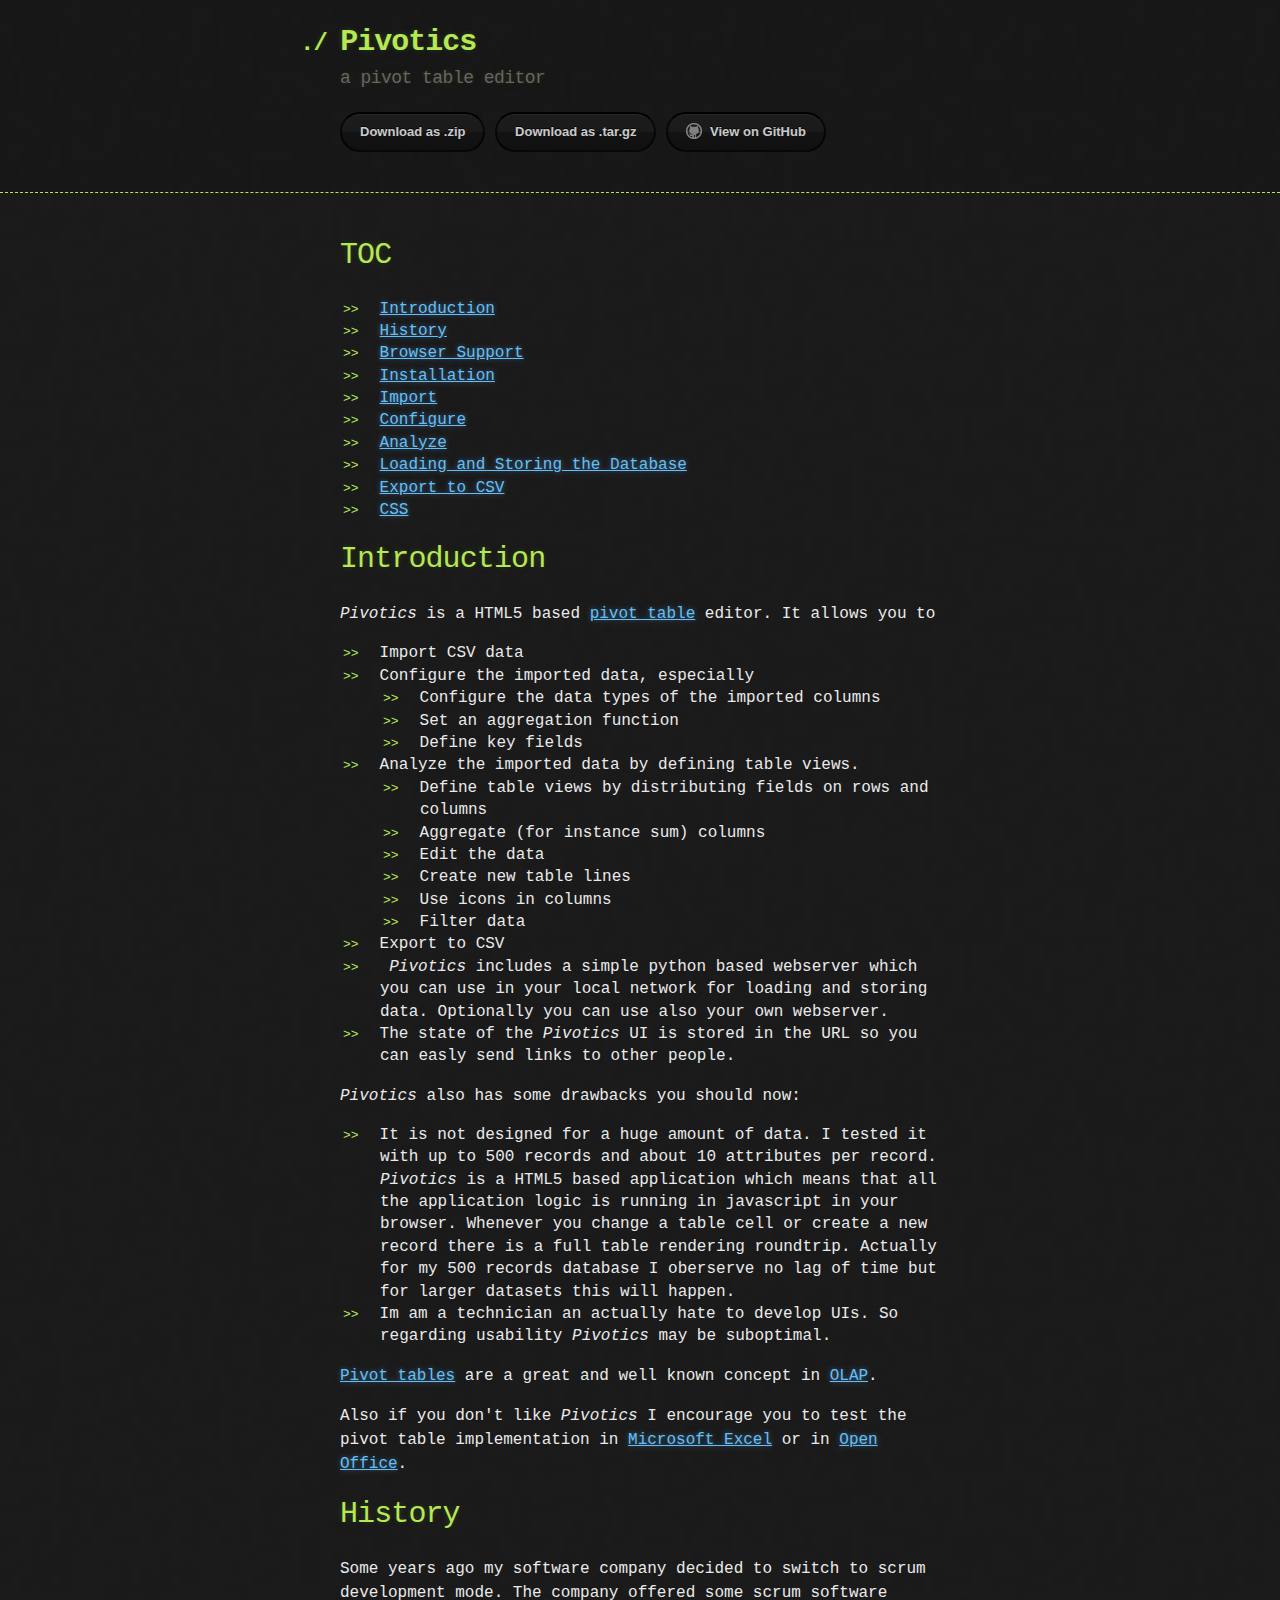
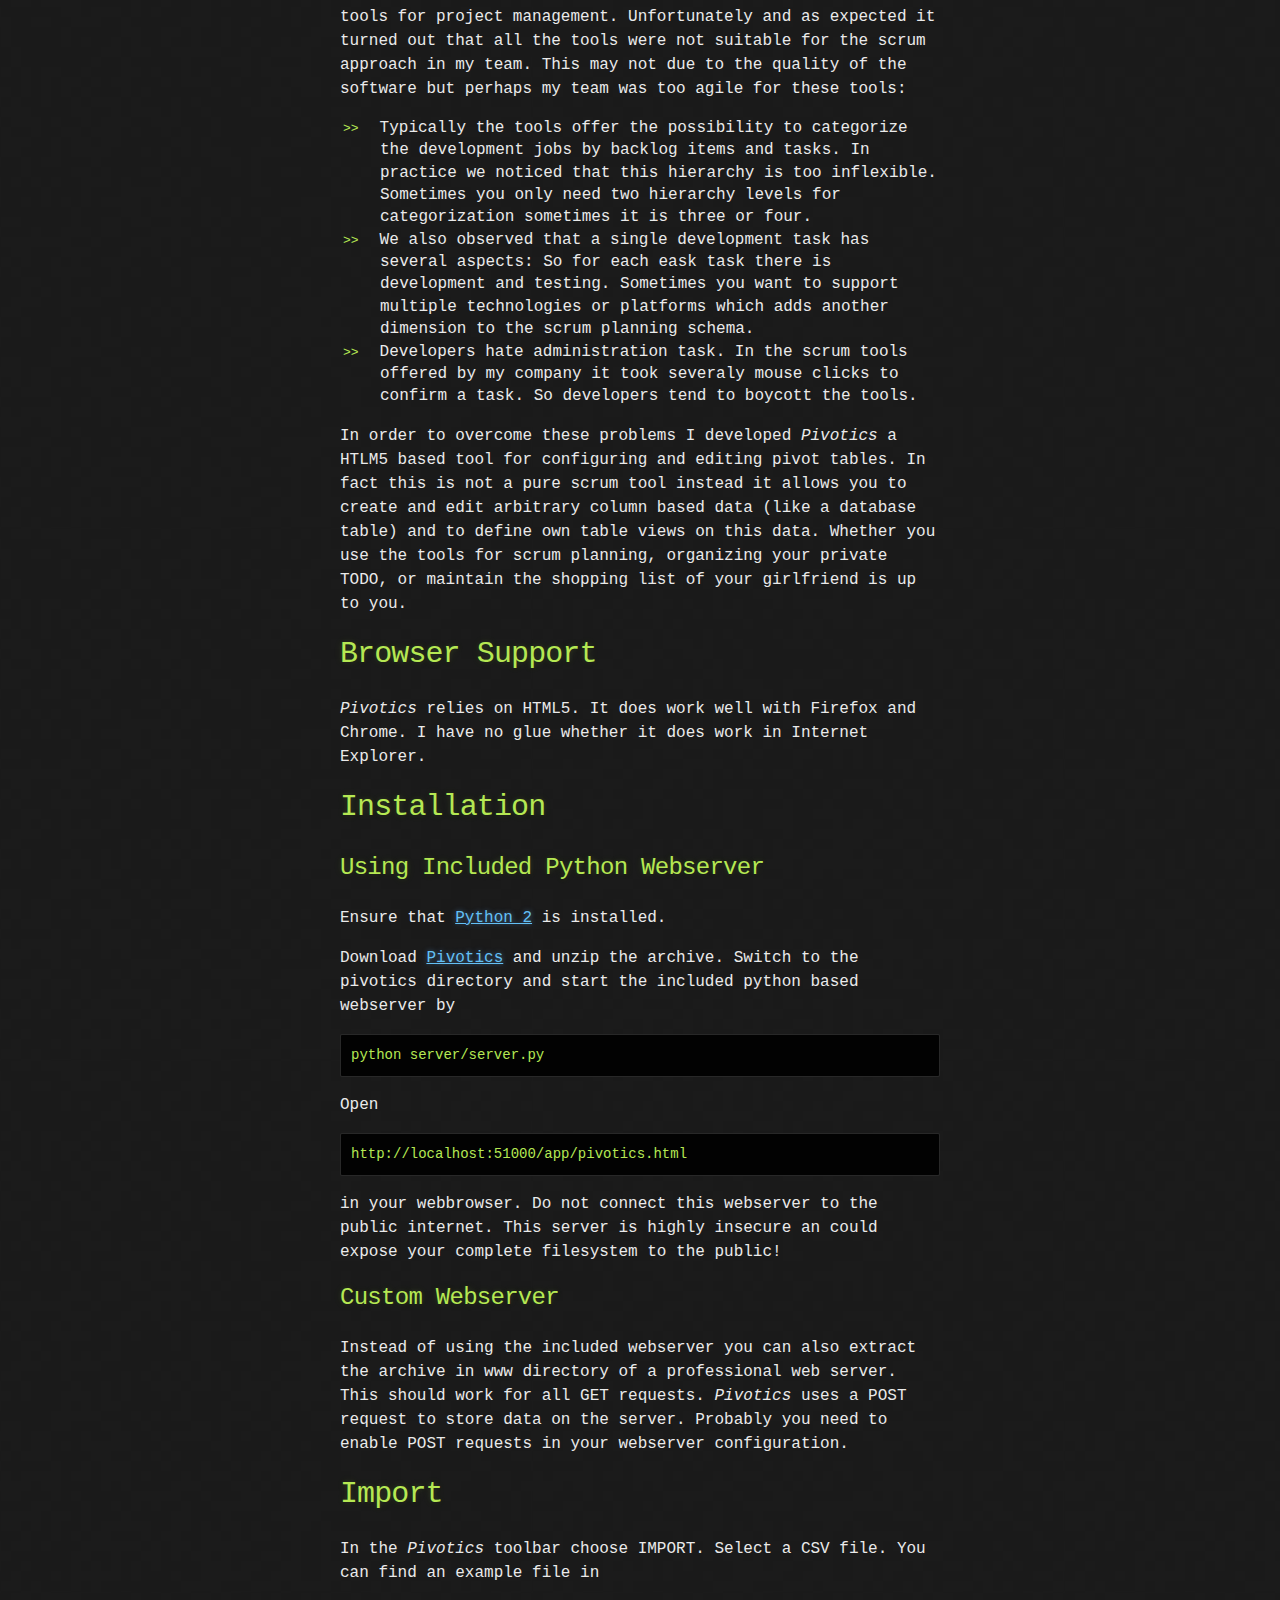
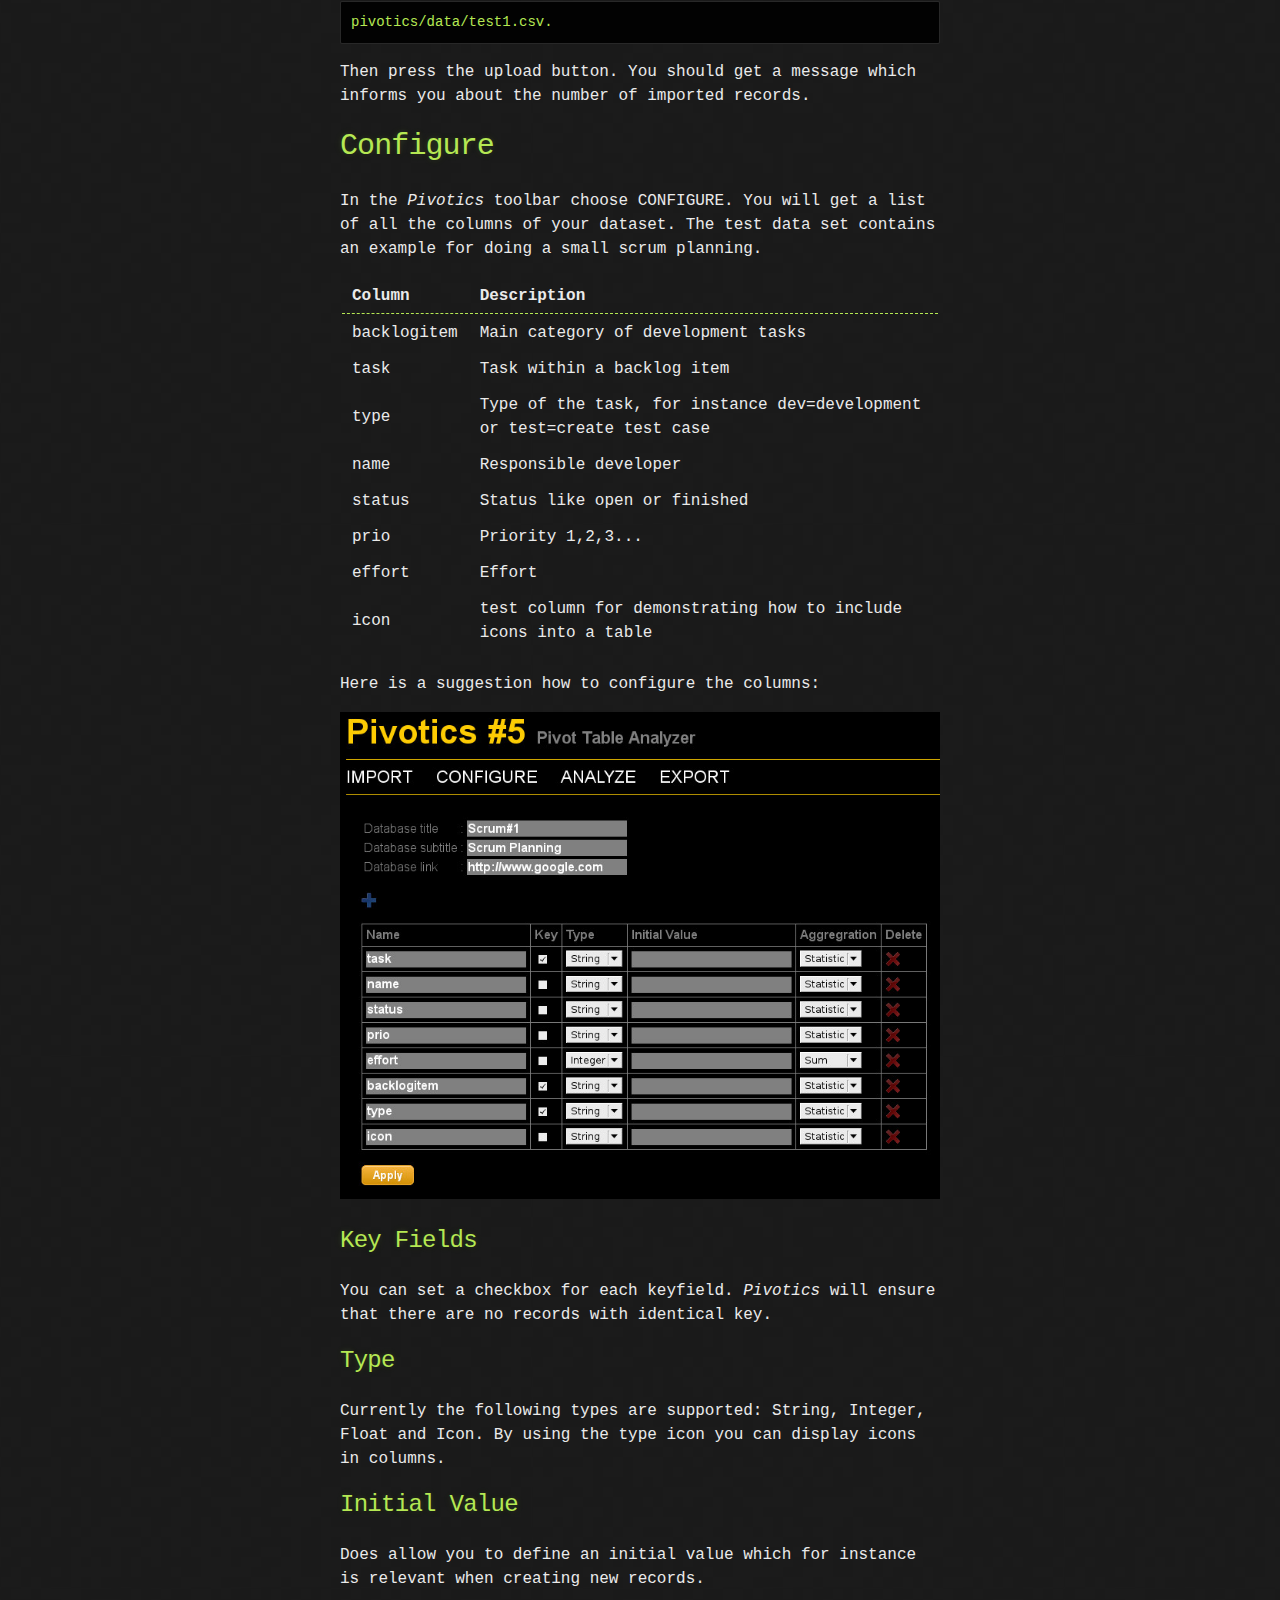
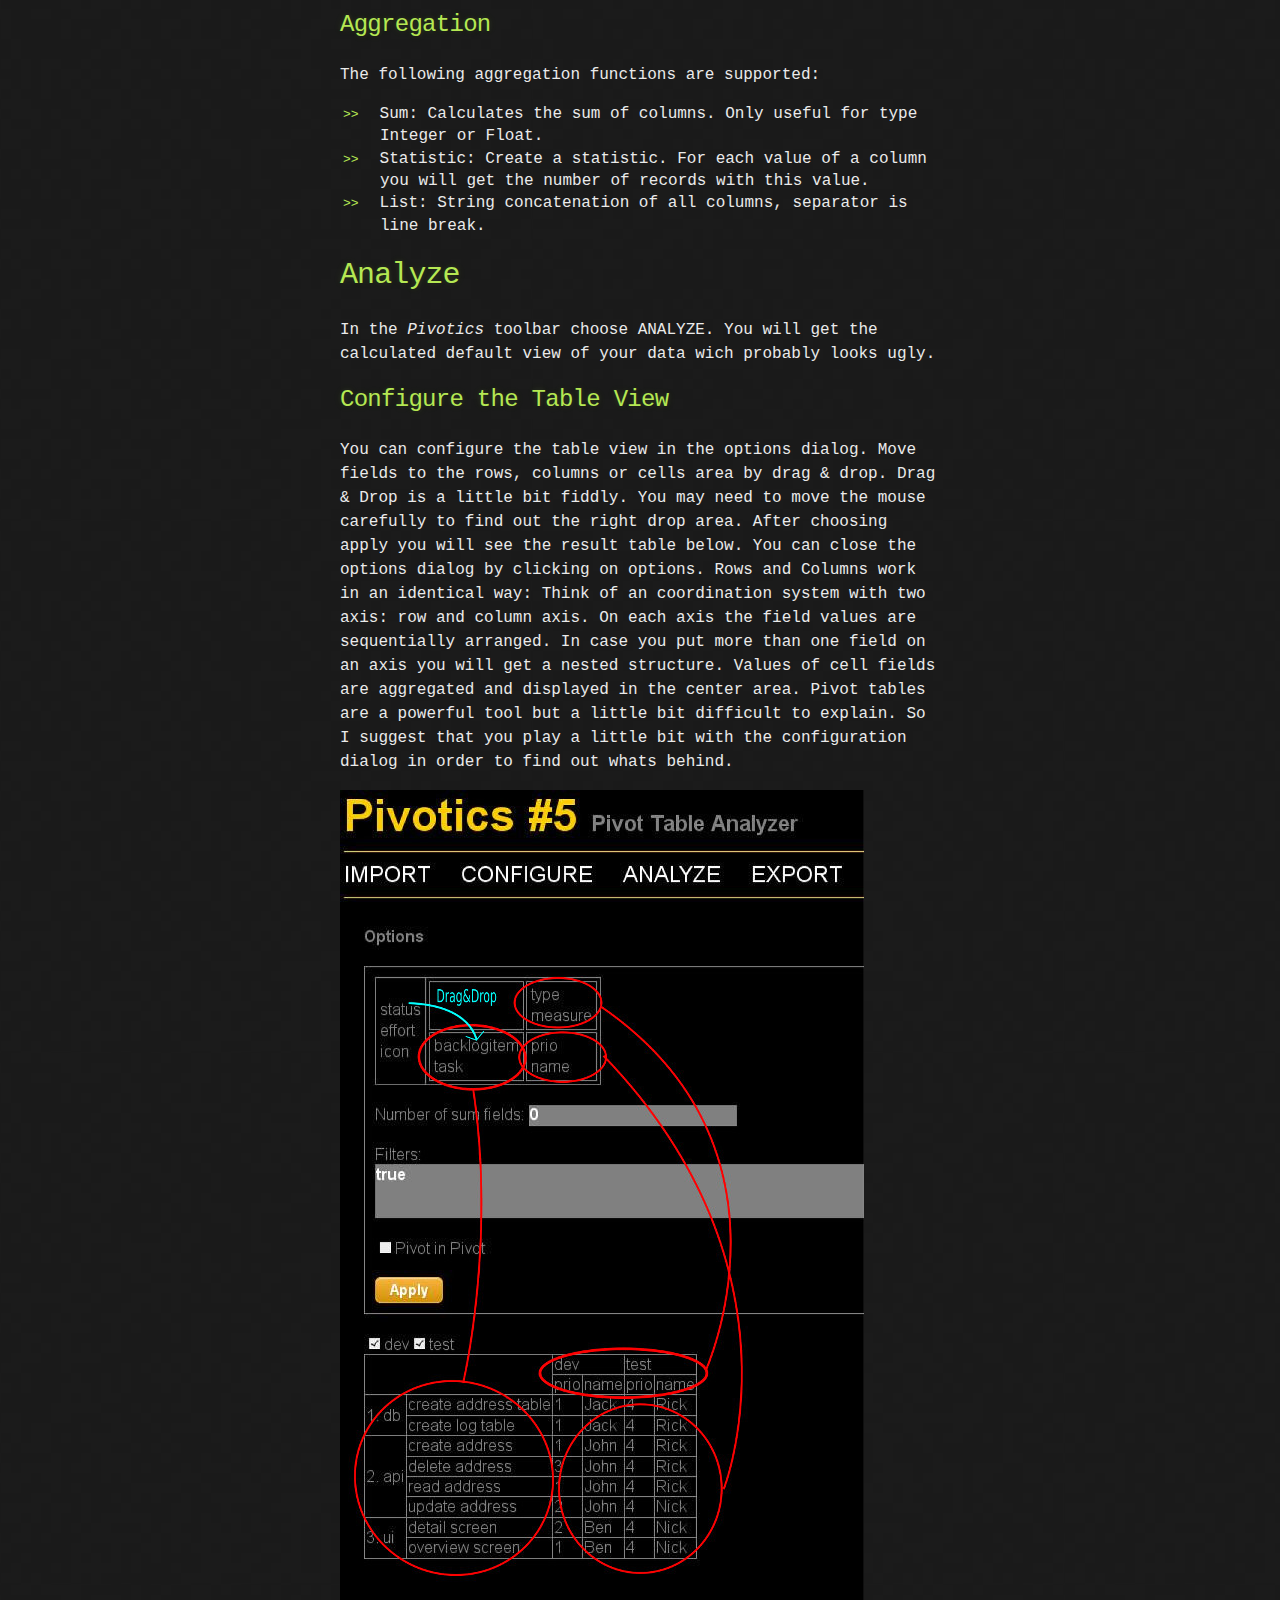
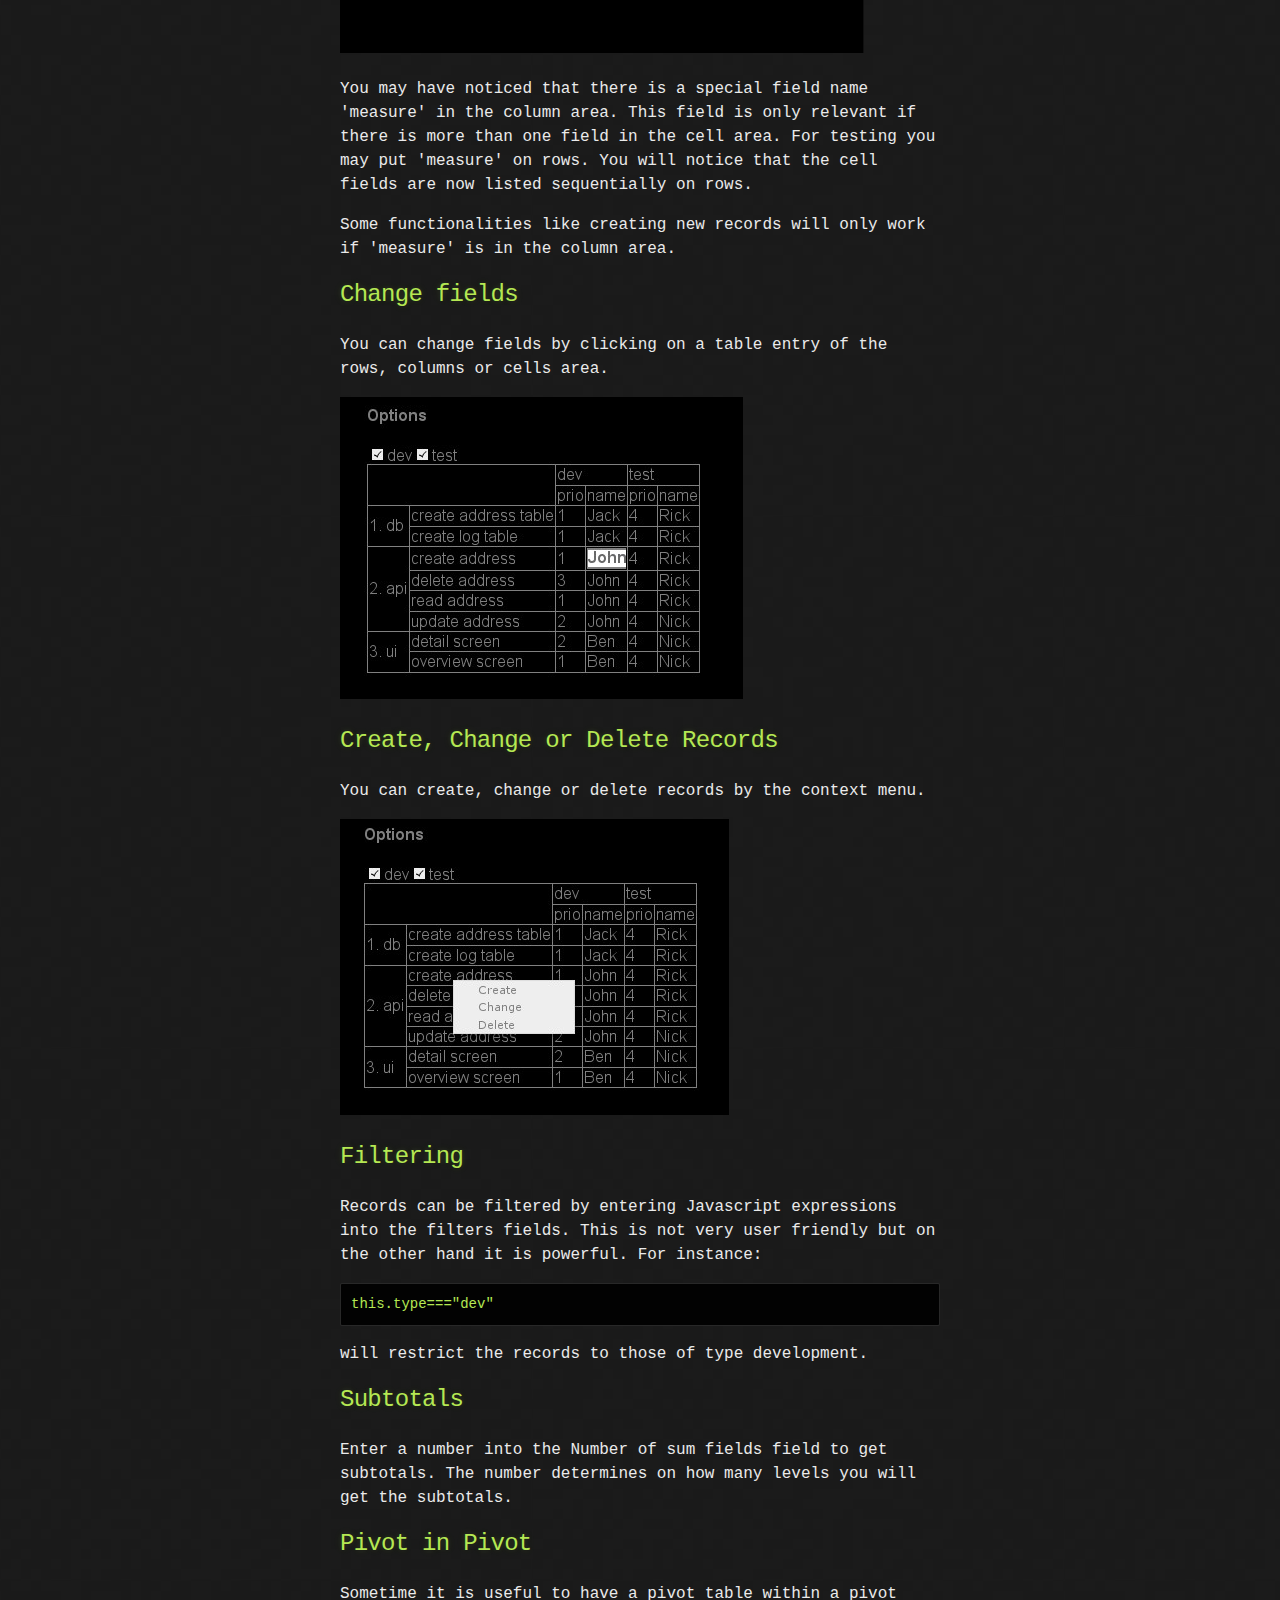
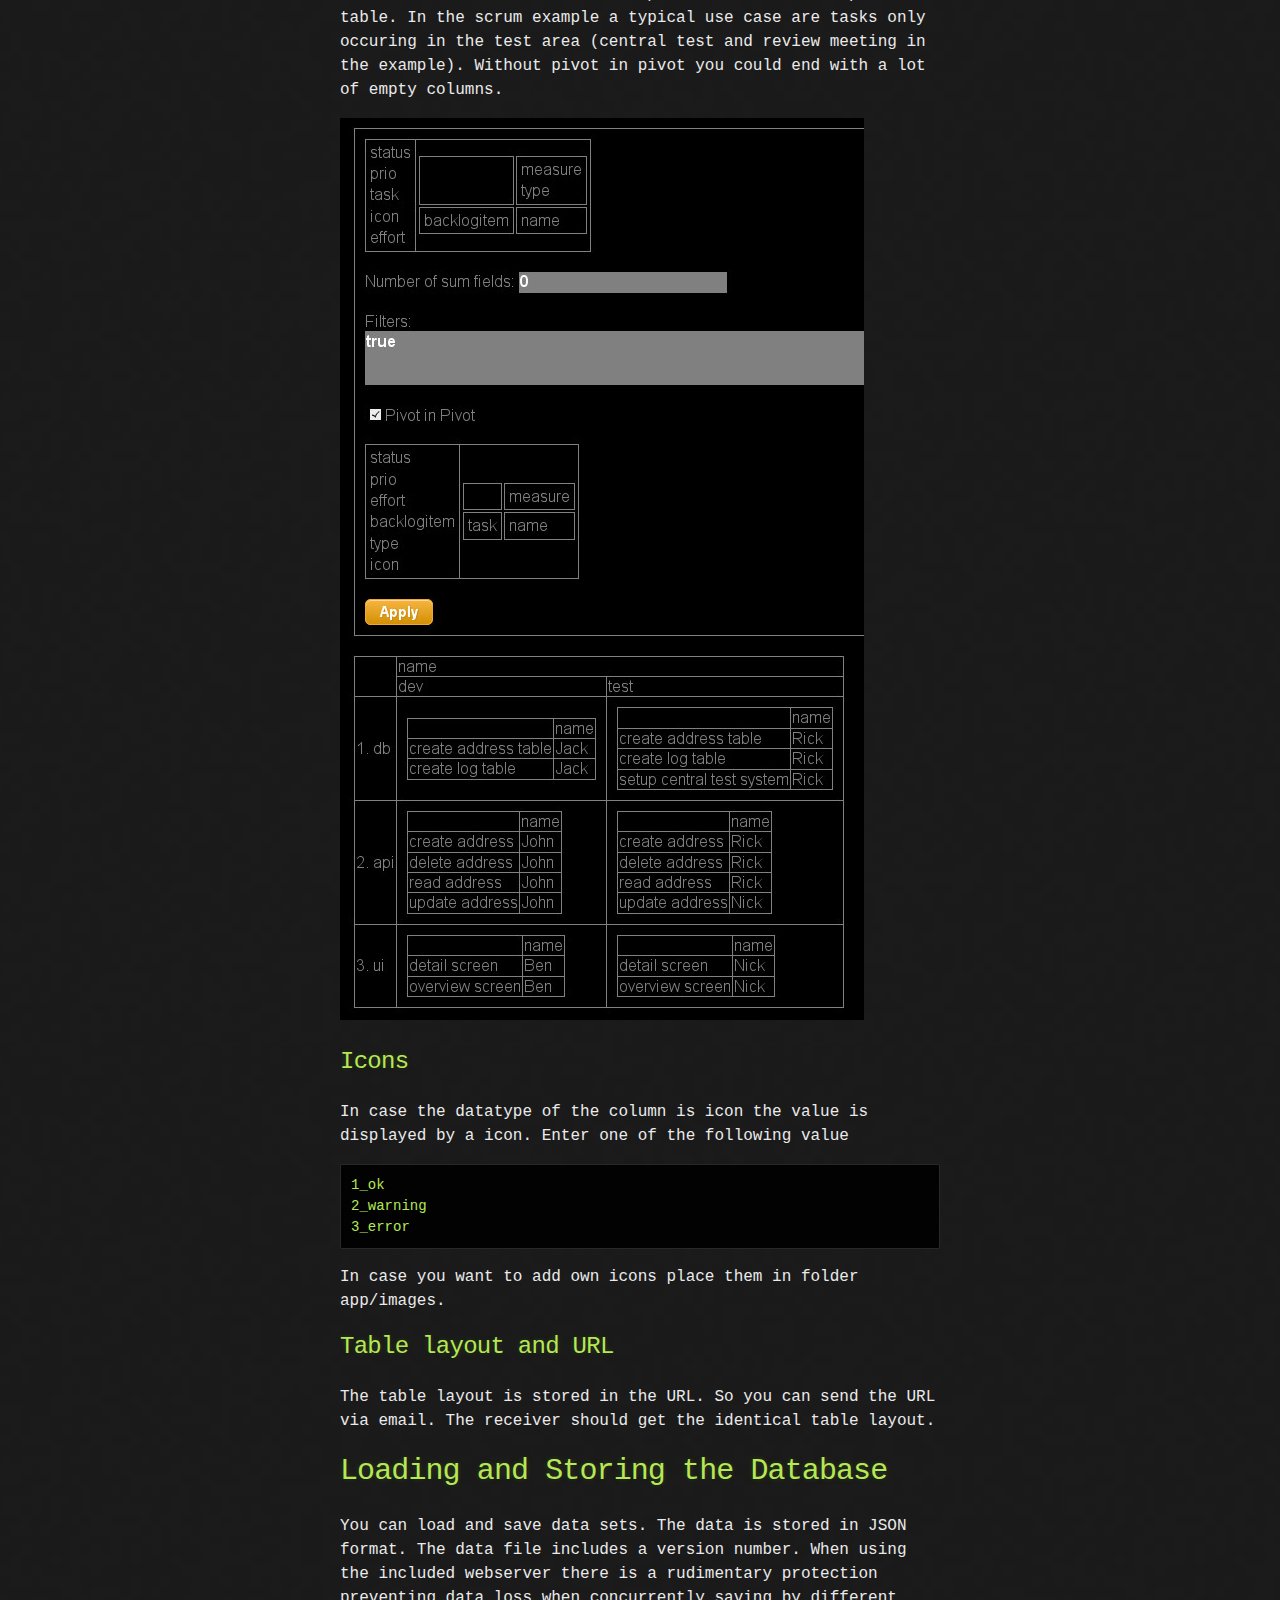
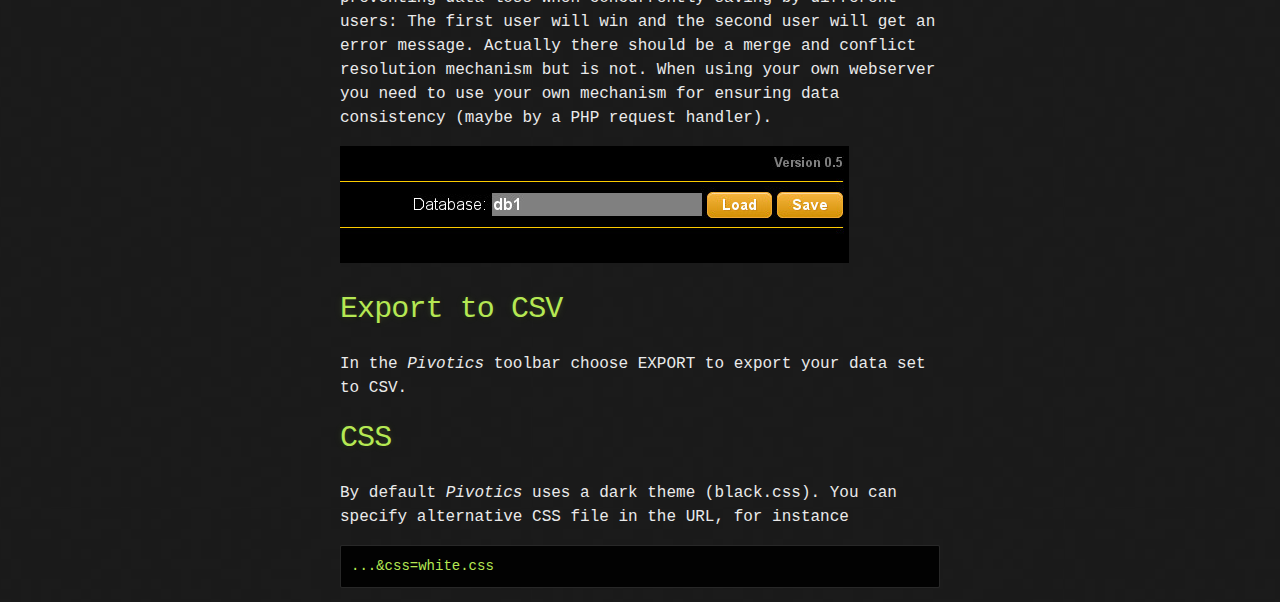
==== index.html @ c4cfe8fd "Create gh-pages branch via GitHub" ====
<!DOCTYPE html>
<html>
  <head>
    <meta charset='utf-8'>
    <meta http-equiv="X-UA-Compatible" content="chrome=1">

    <link rel="stylesheet" type="text/css" href="stylesheets/stylesheet.css" media="screen" />
    <link rel="stylesheet" type="text/css" href="stylesheets/pygment_trac.css" media="screen" />
    <link rel="stylesheet" type="text/css" href="stylesheets/print.css" media="print" />

    <title>Pivotics by os69</title>
  </head>

  <body>

    <header>
      <div class="container">
        <h1>Pivotics</h1>
        <h2>a pivot table editor</h2>

        <section id="downloads">
          <a href="https://github.com/os69/pivotics/zipball/master" class="btn">Download as .zip</a>
          <a href="https://github.com/os69/pivotics/tarball/master" class="btn">Download as .tar.gz</a>
          <a href="https://github.com/os69/pivotics" class="btn btn-github"><span class="icon"></span>View on GitHub</a>
        </section>
      </div>
    </header>

    <div class="container">
      <section id="main_content">
        

<h1>TOC</h1>

<ul>
<li><a href="#introduction">Introduction</a></li>
<li><a href="#history">History</a></li>
<li><a href="#browsersupport">Browser Support</a></li>
<li><a href="#installation">Installation</a></li>
<li><a href="#import">Import</a></li>
<li><a href="#configure">Configure</a></li>
<li><a href="#analyze">Analyze</a></li>
<li><a href="#loadsave">Loading and Storing the Database</a></li>
<li><a href="#export">Export to CSV</a></li>
<li><a href="#css">CSS</a></li>
</ul><p><a name="introduction"></a></p>

<h1>Introduction</h1>

<p><em>Pivotics</em> is a HTML5 based <a href="http://en.wikipedia.org/wiki/Pivot_table">pivot table</a> editor. It allows you to</p>

<ul>
<li>Import CSV data</li>
<li>Configure the imported data, especially

<ul>
<li>Configure the data types of the imported columns</li>
<li>Set an aggregation function</li>
<li>Define key fields</li>
</ul>
</li>
<li>Analyze the imported data by defining table views.

<ul>
<li>Define table views by distributing fields on rows and columns</li>
<li>Aggregate (for instance sum) columns</li>
<li>Edit the data</li>
<li>Create new table lines</li>
<li>Use icons in columns</li>
<li>Filter data<br>
</li>
</ul>
</li>
<li>Export to CSV</li>
<li>
<em>Pivotics</em> includes a simple python based webserver which you can use in your local network for loading and storing data. Optionally you can use also your own webserver. </li>
<li>The state of the <em>Pivotics</em> UI is stored in the URL so you can easly send links to other people.</li>
</ul><p><em>Pivotics</em> also has some drawbacks you should now:</p>

<ul>
<li>It is not designed for a huge amount of data. I tested it with up to 500 records and about 10 attributes per record.
<em>Pivotics</em> is a HTML5 based application which means that all the application logic is running in javascript in your browser.
Whenever you change a table cell or create a new record there is a full table rendering roundtrip. Actually for my 500 records database
I oberserve no lag of time but for larger datasets this will happen.</li>
<li>Im am a technician an actually hate to develop UIs. So regarding usability <em>Pivotics</em> may be suboptimal.</li>
</ul><p><a href="http://en.wikipedia.org/wiki/Pivot_table">Pivot tables</a> are a great and well known concept in <a href="http://en.wikipedia.org/wiki/Online_analytical_processing">OLAP</a>.</p>

<p>Also if you don't like <em>Pivotics</em> I encourage you to test the pivot table implementation in <a href="http://office.microsoft.com/en-us/excel-help/pivottable-reports-101-HA001034632.aspx">Microsoft Excel</a> or in <a href="http://openoffice.blogs.com/openoffice/2006/11/data_pilots_in_.html">Open Office</a>.</p>

<p><a name="history"></a></p>

<h1>History</h1>

<p>Some years ago my software company decided to switch to scrum development mode. The company offered
some scrum software tools for project management. Unfortunately and as expected it turned out that all the tools
were not suitable for the scrum approach in my team. This may not due to the quality of the software
but perhaps my team was too agile for these tools: </p>

<ul>
<li>Typically the tools offer the possibility to categorize
the development jobs by backlog items and tasks. In practice we noticed that this hierarchy is too inflexible.
Sometimes you only need two hierarchy levels for categorization sometimes it is three or four.</li>
<li>We also
observed that a single development task has several aspects: So for each eask task there is development and testing.
Sometimes you want to support multiple technologies or platforms which adds another dimension to the scrum planning
schema.</li>
<li>Developers hate administration task. In the scrum tools offered by my company it took severaly mouse clicks to confirm a task.
So developers tend to boycott the tools.</li>
</ul><p>In order to overcome these problems I developed <em>Pivotics</em> a HTLM5 based tool for configuring and editing pivot tables.
In fact this is not a pure scrum tool instead it allows you to create and edit arbitrary column based data (like a database table) and
to define own table views on this data.
Whether you use the tools for scrum planning, organizing your private TODO, or maintain the shopping list of your girlfriend is up to you.</p>

<p><a name="browsersupport"></a></p>

<h1>Browser Support</h1>

<p><em>Pivotics</em> relies on HTML5. It does work well with Firefox and Chrome. I have no glue whether it does work in Internet Explorer.</p>

<p><a name="installation"></a></p>

<h1>Installation</h1>

<h2>Using Included Python Webserver</h2>

<p>Ensure that <a href="http://www.python.org/">Python 2</a> is installed.</p>

<p>Download <a href="https://github.com/os69/pivotics/archive/master.zip">Pivotics</a> and unzip the archive. Switch to 
the pivotics directory and start the included python based webserver by</p>

<pre><code>python server/server.py
</code></pre>

<p>Open </p>

<pre><code>http://localhost:51000/app/pivotics.html
</code></pre>

<p>in your webbrowser. Do not connect this webserver to the public internet. 
This server is highly insecure an could expose your complete filesystem to the public!</p>

<h2>Custom Webserver</h2>

<p>Instead of using the included webserver you can also extract the archive in www directory of a professional 
web server. This should work for all GET requests. <em>Pivotics</em> uses a POST request to store data on the server. Probably you need
to enable  POST requests in your webserver configuration.</p>

<p><a name="import"></a></p>

<h1>Import</h1>

<p>In the <em>Pivotics</em> toolbar choose IMPORT. Select a CSV file. You can find an example file in  </p>

<pre><code>pivotics/data/test1.csv. 
</code></pre>

<p>Then press the upload button.
You should get a message which informs you about the number of imported records.</p>

<p><a name="configure"></a></p>

<h1>Configure</h1>

<p>In the <em>Pivotics</em> toolbar choose CONFIGURE. You will get a list of all the columns of your dataset.
The test data set contains an example for doing a small scrum planning. </p>

<table>
<tr>
<th>Column</th>
<th>Description</th>
</tr>
<tr>
<td>backlogitem</td>
<td>Main category of development tasks</td>
</tr>
<tr>
<td>task</td>
<td>Task within a backlog item</td>
</tr>
<tr>
<td>type</td>
<td>Type of the task, for instance dev=development or test=create test case</td>
</tr>
<tr>
<td>name</td>
<td>Responsible developer</td>
</tr>
<tr>
<td>status</td>
<td>Status like open or finished</td>
</tr>
<tr>
<td>prio</td>
<td>Priority 1,2,3...</td>
</tr>
<tr>
<td>effort</td>
<td>Effort</td>
</tr>
<tr>
<td>icon</td>
<td>test column for demonstrating how to include icons into a table</td>
</tr>
</table><p>Here is a suggestion how to configure the columns:</p>

<p><img alt="configure screen" src="doc/configure.jpg"></p>

<h2>Key Fields</h2>

<p>You can set a checkbox for each keyfield. <em>Pivotics</em> will ensure that there are no records with identical key.</p>

<h2>Type</h2>

<p>Currently the following types are supported: String, Integer, Float and Icon. By using the type icon
you can display icons in columns. </p>

<h2>Initial Value</h2>

<p>Does allow you to define an initial value which for instance is relevant when creating new records.</p>

<h2>Aggregation</h2>

<p>The following aggregation functions are supported:</p>

<ul>
<li>Sum: Calculates the sum of columns. Only useful for type Integer or Float.</li>
<li>Statistic: Create a statistic. For each value of a column you will get the number of records with this value.</li>
<li>List: String concatenation of all columns, separator is line break.</li>
</ul><p><a name="analyze"></a></p>

<h1>Analyze</h1>

<p>In the <em>Pivotics</em> toolbar choose ANALYZE. You will get the calculated default view of your data wich probably looks ugly.</p>

<h2>Configure the Table View</h2>

<p>You can configure the table view in the options dialog. Move fields to the rows, columns or cells area by drag &amp; drop.
Drag &amp; Drop is a little bit fiddly. You may need to move the mouse carefully to find out the right drop area.
After choosing apply you will see the result table below. You can close the options dialog by clicking on options.
Rows and Columns work in an identical way: Think of an coordination system with two axis: row and column axis.
On each axis the field values are sequentially arranged. In case you put more than one field on an axis you will
get a nested structure. Values of cell fields are aggregated and displayed in the center area. Pivot tables are
a powerful tool but a little bit difficult to explain. So I suggest that you play a little bit with the configuration
dialog in order to find out whats behind.</p>

<p><img alt="analyze screen" src="doc/analyze1.jpg"></p>

<p>You may have noticed that there is a special field name 'measure' in the column area. This field is only relevant if
there is more than one field in the cell area. For testing you may put 'measure' on rows. You will notice that
the cell fields are now listed sequentially on rows.</p>

<p>Some functionalities like creating new records will only work if 'measure' is in the column area.</p>

<h2>Change fields</h2>

<p>You can change fields by clicking on a table entry of the rows, columns or cells area.</p>

<p><img alt="analyze screen" src="doc/analyze2.jpg"></p>

<h2>Create, Change or Delete Records</h2>

<p>You can create, change or delete records by the context menu.</p>

<p><img alt="analyze screen" src="doc/analyze3.jpg"></p>

<h2>Filtering</h2>

<p>Records can be filtered by entering Javascript expressions into the filters fields. This is not very
user friendly but on the other hand it is powerful. For instance:</p>

<pre><code>this.type==="dev"
</code></pre>

<p>will restrict the records to those of type development.</p>

<h2>Subtotals</h2>

<p>Enter a number into the Number of sum fields field to get subtotals. The number determines on how many levels you will get the subtotals.</p>

<h2>Pivot in Pivot</h2>

<p>Sometime it is useful to have a pivot table within a pivot table. In the scrum example a typical use case 
are tasks only occuring in the test area (central test and review meeting in the example). Without pivot in pivot
you could end with a lot of empty columns.</p>

<p><img alt="pivot in pivot" src="doc/pivotinpivot.jpg"></p>

<h2>Icons</h2>

<p>In case the datatype of the column is icon the value is displayed by a icon. Enter one of the following value</p>

<pre><code>1_ok
2_warning
3_error
</code></pre>

<p>In case you want to add own icons place them in folder app/images.   </p>

<h2>Table layout and URL</h2>

<p>The table layout is stored in the URL. So you can send the URL via email. The receiver should get the identical table layout. </p>

<p><a name="loadsave"></a></p>

<h1>Loading and Storing the Database</h1>

<p>You can load and save data sets. The data is stored in JSON format. The data file includes a version number. 
When using the included webserver there is a rudimentary protection preventing data loss when concurrently
saving by different users: The first user will win and the second user will get an error message. Actually 
there should be a merge and conflict resolution mechanism but is not. When using your own webserver you
need to use your own mechanism for ensuring data consistency (maybe by a PHP request handler).</p>

<p><img alt="analyze screen" src="doc/loadsave.jpg"></p>

<p><a name="export"></a></p>

<h1>Export to CSV</h1>

<p>In the <em>Pivotics</em> toolbar choose EXPORT to export your data set to CSV.</p>

<p><a name="css"></a></p>

<h1>CSS</h1>

<p>By default <em>Pivotics</em> uses a dark theme (black.css). You can specify alternative CSS file in the URL, for instance</p>

<pre><code>...&amp;css=white.css
</code></pre>
      </section>
    </div>

    
  </body>
</html>
---- stylesheets/stylesheet.css ----
body {
  margin: 0;
  padding: 0;
  background: #151515 url("../images/bkg.png") 0 0;
  color: #eaeaea;
  font: 16px;
  line-height: 1.5;
  font-family: Monaco, "Bitstream Vera Sans Mono", "Lucida Console", Terminal, monospace;
}

/* General & 'Reset' Stuff */

.container {
  width: 90%;
  max-width: 600px;
  margin: 0 auto;
}

section {
  display: block;
  margin: 0 0 20px 0;
}

h1, h2, h3, h4, h5, h6 {
  margin: 0 0 20px;
}

li {
  line-height: 1.4 ;
}

/* Header, <header>
   header   - container
   h1       - project name
   h2       - project description
*/

header {
  background: rgba(0, 0, 0, 0.1);
  width: 100%;
  border-bottom: 1px dashed #b5e853;
  padding: 20px 0;
  margin: 0 0 40px 0;
}

header h1 {
  font-size: 30px;
  line-height: 1.5;
  margin: 0 0 0 -40px;
  font-weight: bold;
  font-family: Monaco, "Bitstream Vera Sans Mono", "Lucida Console", Terminal, monospace;
  color: #b5e853;
  text-shadow: 0 1px 1px rgba(0, 0, 0, 0.1),
               0 0 5px rgba(181, 232, 83, 0.1),
               0 0 10px rgba(181, 232, 83, 0.1);
  letter-spacing: -1px;
  -webkit-font-smoothing: antialiased;
}

header h1:before {
  content: "./ ";
  font-size: 24px;
}

header h2 {
  font-size: 18px;
  font-weight: 300;
  color: #666;
}

#downloads .btn {
  display: inline-block;
  text-align: center;
  margin: 0;
}

/* Main Content
*/

#main_content {
  width: 100%;
  -webkit-font-smoothing: antialiased;
}
section img {
  max-width: 100%
}

h1, h2, h3, h4, h5, h6 {
  font-weight: normal;
  font-family: Monaco, "Bitstream Vera Sans Mono", "Lucida Console", Terminal, monospace;
  color: #b5e853;
  letter-spacing: -0.03em;
  text-shadow: 0 1px 1px rgba(0, 0, 0, 0.1),
               0 0 5px rgba(181, 232, 83, 0.1),
               0 0 10px rgba(181, 232, 83, 0.1);
}

#main_content h1 {
  font-size: 30px;
}

#main_content h2 {
  font-size: 24px;
}

#main_content h3 {
  font-size: 18px;
}

#main_content h4 {
  font-size: 14px;
}

#main_content h5 {
  font-size: 12px;
  text-transform: uppercase;
  margin: 0 0 5px 0;
}

#main_content h6 {
  font-size: 12px;
  text-transform: uppercase;
  color: #999;
  margin: 0 0 5px 0;
}

dt {
  font-style: italic;
  font-weight: bold;
}

ul li {
  list-style: none;
}

ul li:before {
  content: ">>";
  font-family: Monaco, "Bitstream Vera Sans Mono", "Lucida Console", Terminal, monospace;
  font-size: 13px;
  color: #b5e853;
  margin-left: -37px;
  margin-right: 21px;
  line-height: 16px;
}

blockquote {
  color: #aaa;
  padding-left: 10px;
  border-left: 1px dotted #666;
}

pre {
  background: rgba(0, 0, 0, 0.9);
  border: 1px solid rgba(255, 255, 255, 0.15);
  padding: 10px;
  font-size: 14px;
  color: #b5e853;
  border-radius: 2px;
  -moz-border-radius: 2px;
  -webkit-border-radius: 2px;
  text-wrap: normal;
  overflow: auto;
  overflow-y: hidden;
}

table {
  width: 100%;
  margin: 0 0 20px 0;
}

th {
  text-align: left;
  border-bottom: 1px dashed #b5e853;
  padding: 5px 10px;
}

td {
  padding: 5px 10px;
}

hr {
  height: 0;
  border: 0;
  border-bottom: 1px dashed #b5e853;
  color: #b5e853;
}

/* Buttons
*/

.btn {
  display: inline-block;
  background: -webkit-linear-gradient(top, rgba(40, 40, 40, 0.3), rgba(35, 35, 35, 0.3) 50%, rgba(10, 10, 10, 0.3) 50%, rgba(0, 0, 0, 0.3));
  padding: 8px 18px;
  border-radius: 50px;
  border: 2px solid rgba(0, 0, 0, 0.7);
  border-bottom: 2px solid rgba(0, 0, 0, 0.7);
  border-top: 2px solid rgba(0, 0, 0, 1);
  color: rgba(255, 255, 255, 0.8);
  font-family: Helvetica, Arial, sans-serif;
  font-weight: bold;
  font-size: 13px;
  text-decoration: none;
  text-shadow: 0 -1px 0 rgba(0, 0, 0, 0.75);
  box-shadow: inset 0 1px 0 rgba(255, 255, 255, 0.05);
}

.btn:hover {
  background: -webkit-linear-gradient(top, rgba(40, 40, 40, 0.6), rgba(35, 35, 35, 0.6) 50%, rgba(10, 10, 10, 0.8) 50%, rgba(0, 0, 0, 0.8));
}

.btn .icon {
  display: inline-block;
  width: 16px;
  height: 16px;
  margin: 1px 8px 0 0;
  float: left;
}

.btn-github .icon {
  opacity: 0.6;
  background: url("../images/blacktocat.png") 0 0 no-repeat;
}

/* Links
   a, a:hover, a:visited
*/

a {
  color: #63c0f5;
  text-shadow: 0 0 5px rgba(104, 182, 255, 0.5);
}

/* Clearfix */

.cf:before, .cf:after {
  content:"";
  display:table;
}

.cf:after {
  clear:both;
}

.cf {
  zoom:1;
}
---- stylesheets/pygment_trac.css ----
.highlight .c { color: #999988; font-style: italic } /* Comment */
.highlight .err { color: #a61717; background-color: #e3d2d2 } /* Error */
.highlight .k { font-weight: bold } /* Keyword */
.highlight .o { font-weight: bold } /* Operator */
.highlight .cm { color: #999988; font-style: italic } /* Comment.Multiline */
.highlight .cp { color: #999999; font-weight: bold } /* Comment.Preproc */
.highlight .c1 { color: #999988; font-style: italic } /* Comment.Single */
.highlight .cs { color: #999999; font-weight: bold; font-style: italic } /* Comment.Special */
.highlight .gd { color: #000000; background-color: #ffdddd } /* Generic.Deleted */
.highlight .gd .x { color: #000000; background-color: #ffaaaa } /* Generic.Deleted.Specific */
.highlight .ge { font-style: italic } /* Generic.Emph */
.highlight .gr { color: #aa0000 } /* Generic.Error */
.highlight .gh { color: #999999 } /* Generic.Heading */
.highlight .gi { color: #000000; background-color: #ddffdd } /* Generic.Inserted */
.highlight .gi .x { color: #000000; background-color: #aaffaa } /* Generic.Inserted.Specific */
.highlight .go { color: #888888 } /* Generic.Output */
.highlight .gp { color: #555555 } /* Generic.Prompt */
.highlight .gs { font-weight: bold } /* Generic.Strong */
.highlight .gu { color: #800080; font-weight: bold; } /* Generic.Subheading */
.highlight .gt { color: #aa0000 } /* Generic.Traceback */
.highlight .kc { font-weight: bold } /* Keyword.Constant */
.highlight .kd { font-weight: bold } /* Keyword.Declaration */
.highlight .kn { font-weight: bold } /* Keyword.Namespace */
.highlight .kp { font-weight: bold } /* Keyword.Pseudo */
.highlight .kr { font-weight: bold } /* Keyword.Reserved */
.highlight .kt { color: #445588; font-weight: bold } /* Keyword.Type */
.highlight .m { color: #009999 } /* Literal.Number */
.highlight .s { color: #d14 } /* Literal.String */
.highlight .na { color: #008080 } /* Name.Attribute */
.highlight .nb { color: #0086B3 } /* Name.Builtin */
.highlight .nc { color: #445588; font-weight: bold } /* Name.Class */
.highlight .no { color: #008080 } /* Name.Constant */
.highlight .ni { color: #800080 } /* Name.Entity */
.highlight .ne { color: #990000; font-weight: bold } /* Name.Exception */
.highlight .nf { color: #990000; font-weight: bold } /* Name.Function */
.highlight .nn { color: #555555 } /* Name.Namespace */
.highlight .nt { color: #CBDFFF } /* Name.Tag */
.highlight .nv { color: #008080 } /* Name.Variable */
.highlight .ow { font-weight: bold } /* Operator.Word */
.highlight .w { color: #bbbbbb } /* Text.Whitespace */
.highlight .mf { color: #009999 } /* Literal.Number.Float */
.highlight .mh { color: #009999 } /* Literal.Number.Hex */
.highlight .mi { color: #009999 } /* Literal.Number.Integer */
.highlight .mo { color: #009999 } /* Literal.Number.Oct */
.highlight .sb { color: #d14 } /* Literal.String.Backtick */
.highlight .sc { color: #d14 } /* Literal.String.Char */
.highlight .sd { color: #d14 } /* Literal.String.Doc */
.highlight .s2 { color: #d14 } /* Literal.String.Double */
.highlight .se { color: #d14 } /* Literal.String.Escape */
.highlight .sh { color: #d14 } /* Literal.String.Heredoc */
.highlight .si { color: #d14 } /* Literal.String.Interpol */
.highlight .sx { color: #d14 } /* Literal.String.Other */
.highlight .sr { color: #009926 } /* Literal.String.Regex */
.highlight .s1 { color: #d14 } /* Literal.String.Single */
.highlight .ss { color: #990073 } /* Literal.String.Symbol */
.highlight .bp { color: #999999 } /* Name.Builtin.Pseudo */
.highlight .vc { color: #008080 } /* Name.Variable.Class */
.highlight .vg { color: #008080 } /* Name.Variable.Global */
.highlight .vi { color: #008080 } /* Name.Variable.Instance */
.highlight .il { color: #009999 } /* Literal.Number.Integer.Long */

.type-csharp .highlight .k { color: #0000FF }
.type-csharp .highlight .kt { color: #0000FF }
.type-csharp .highlight .nf { color: #000000; font-weight: normal }
.type-csharp .highlight .nc { color: #2B91AF }
.type-csharp .highlight .nn { color: #000000 }
.type-csharp .highlight .s { color: #A31515 }
.type-csharp .highlight .sc { color: #A31515 }
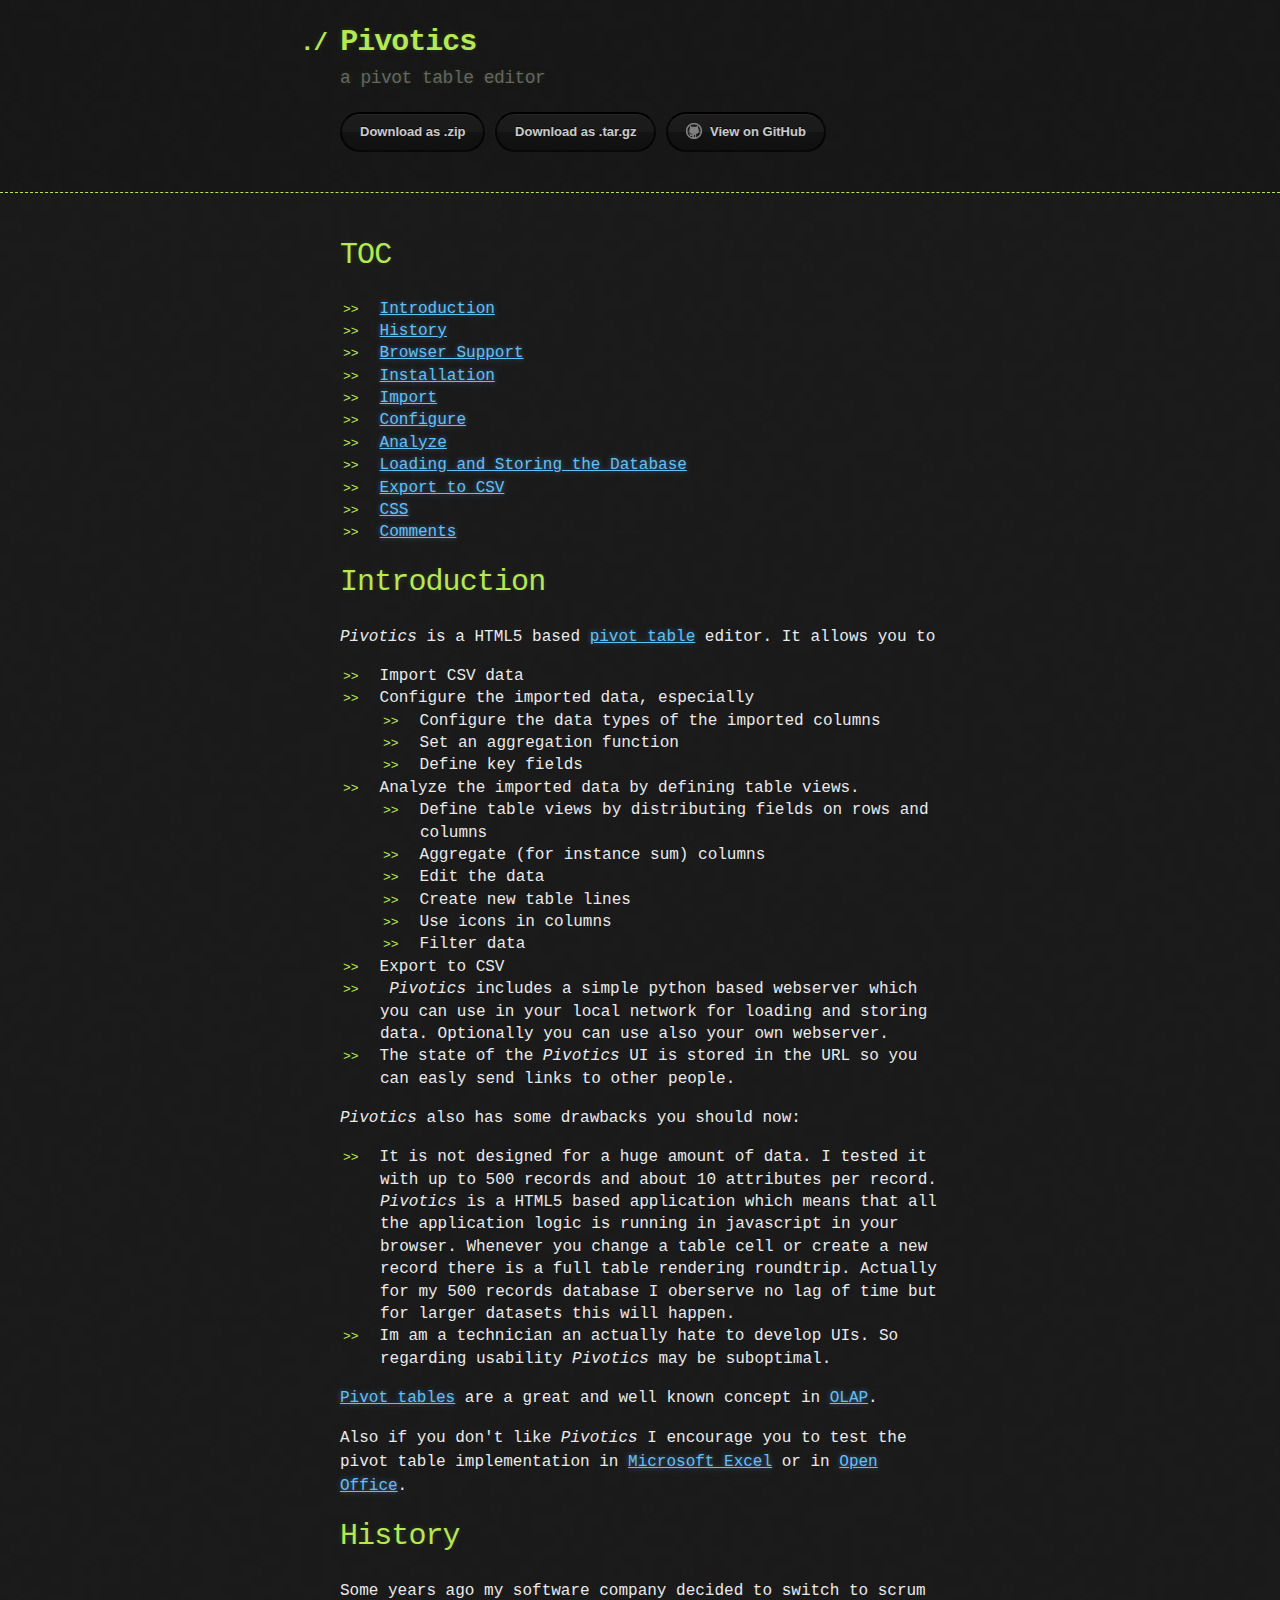
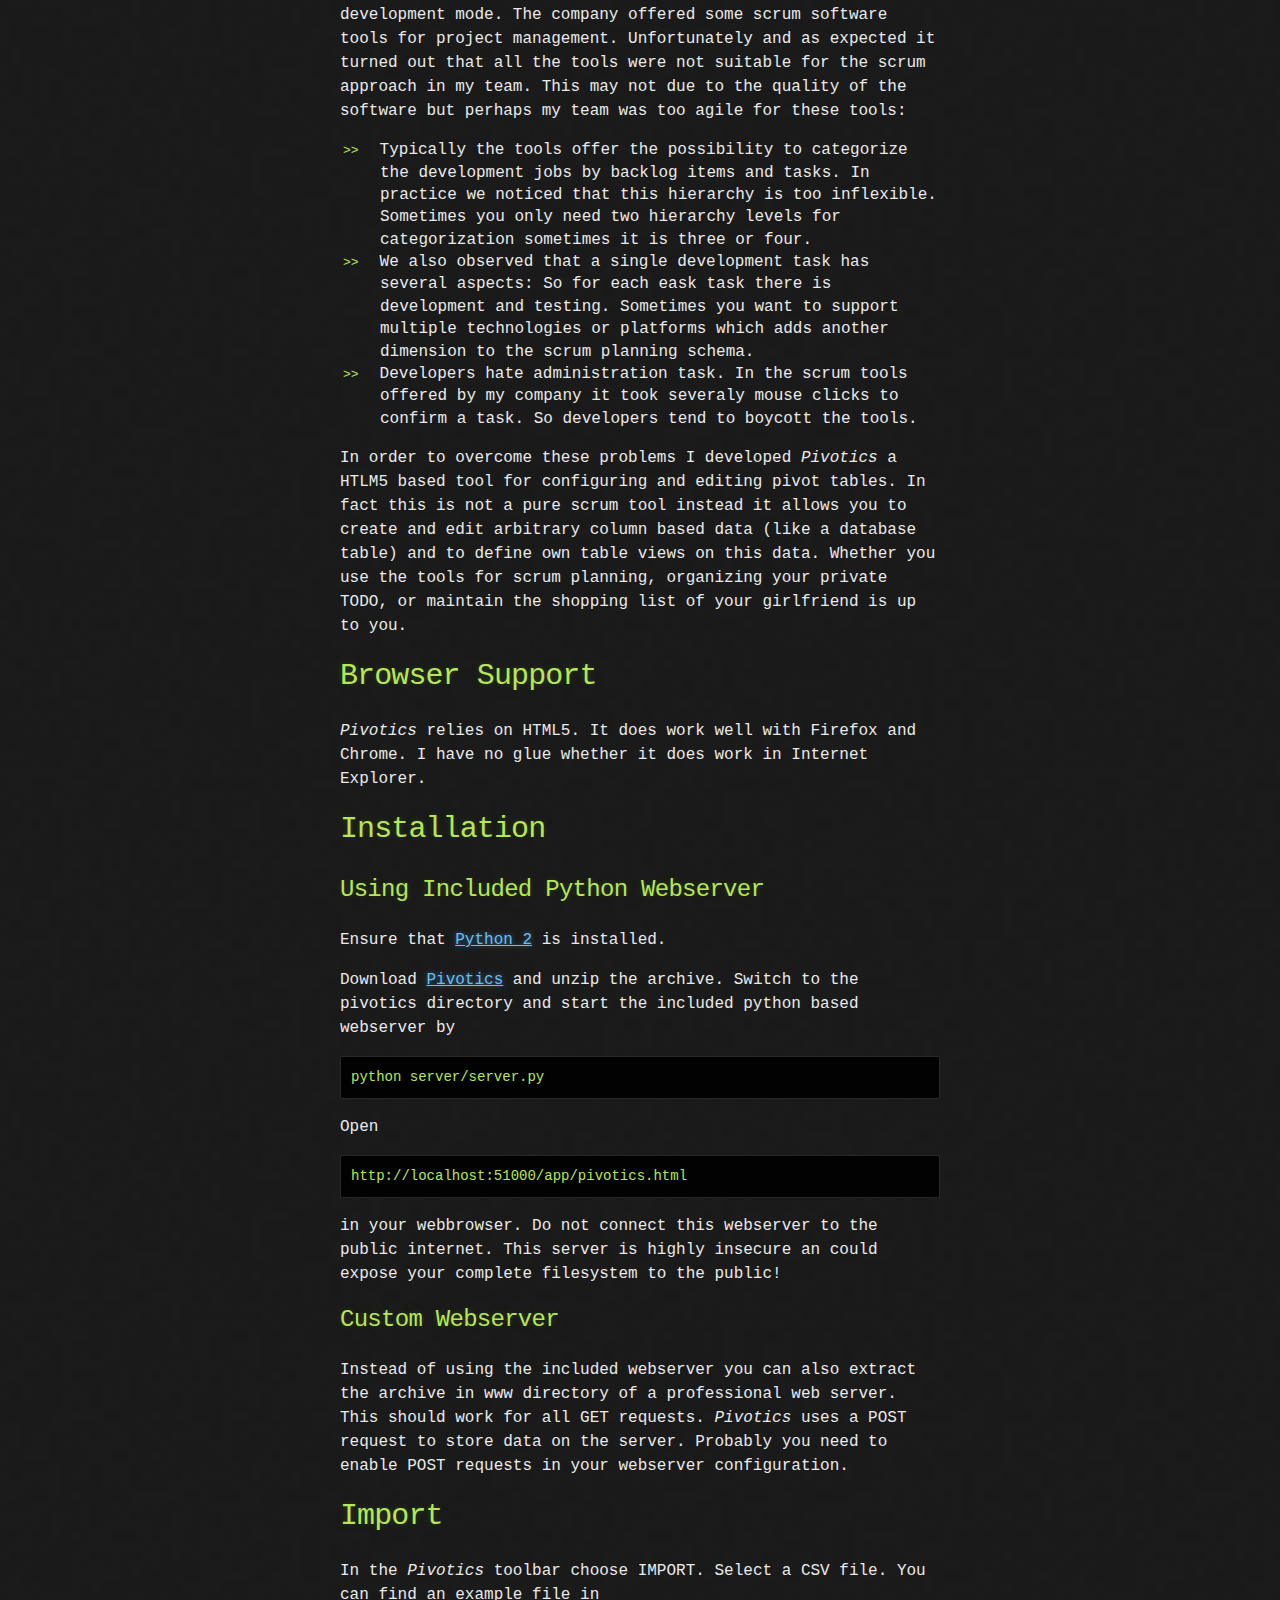
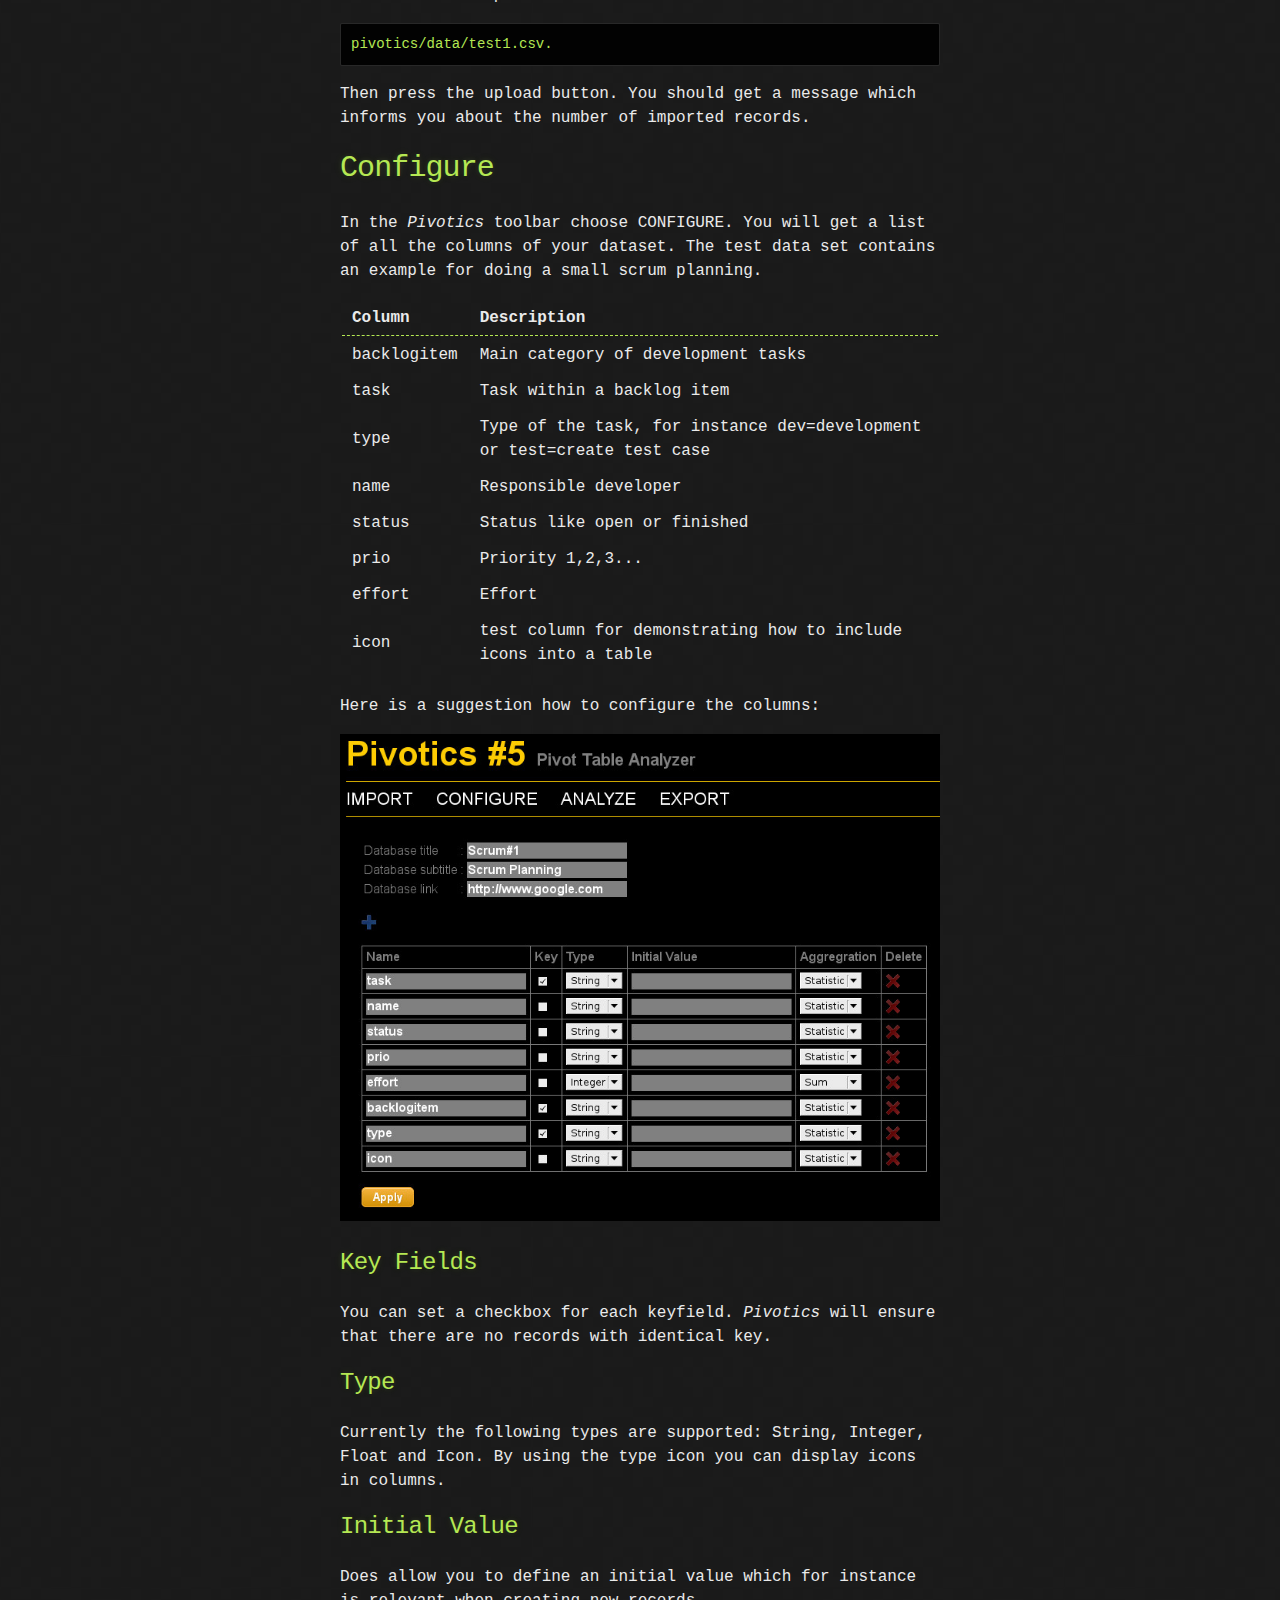
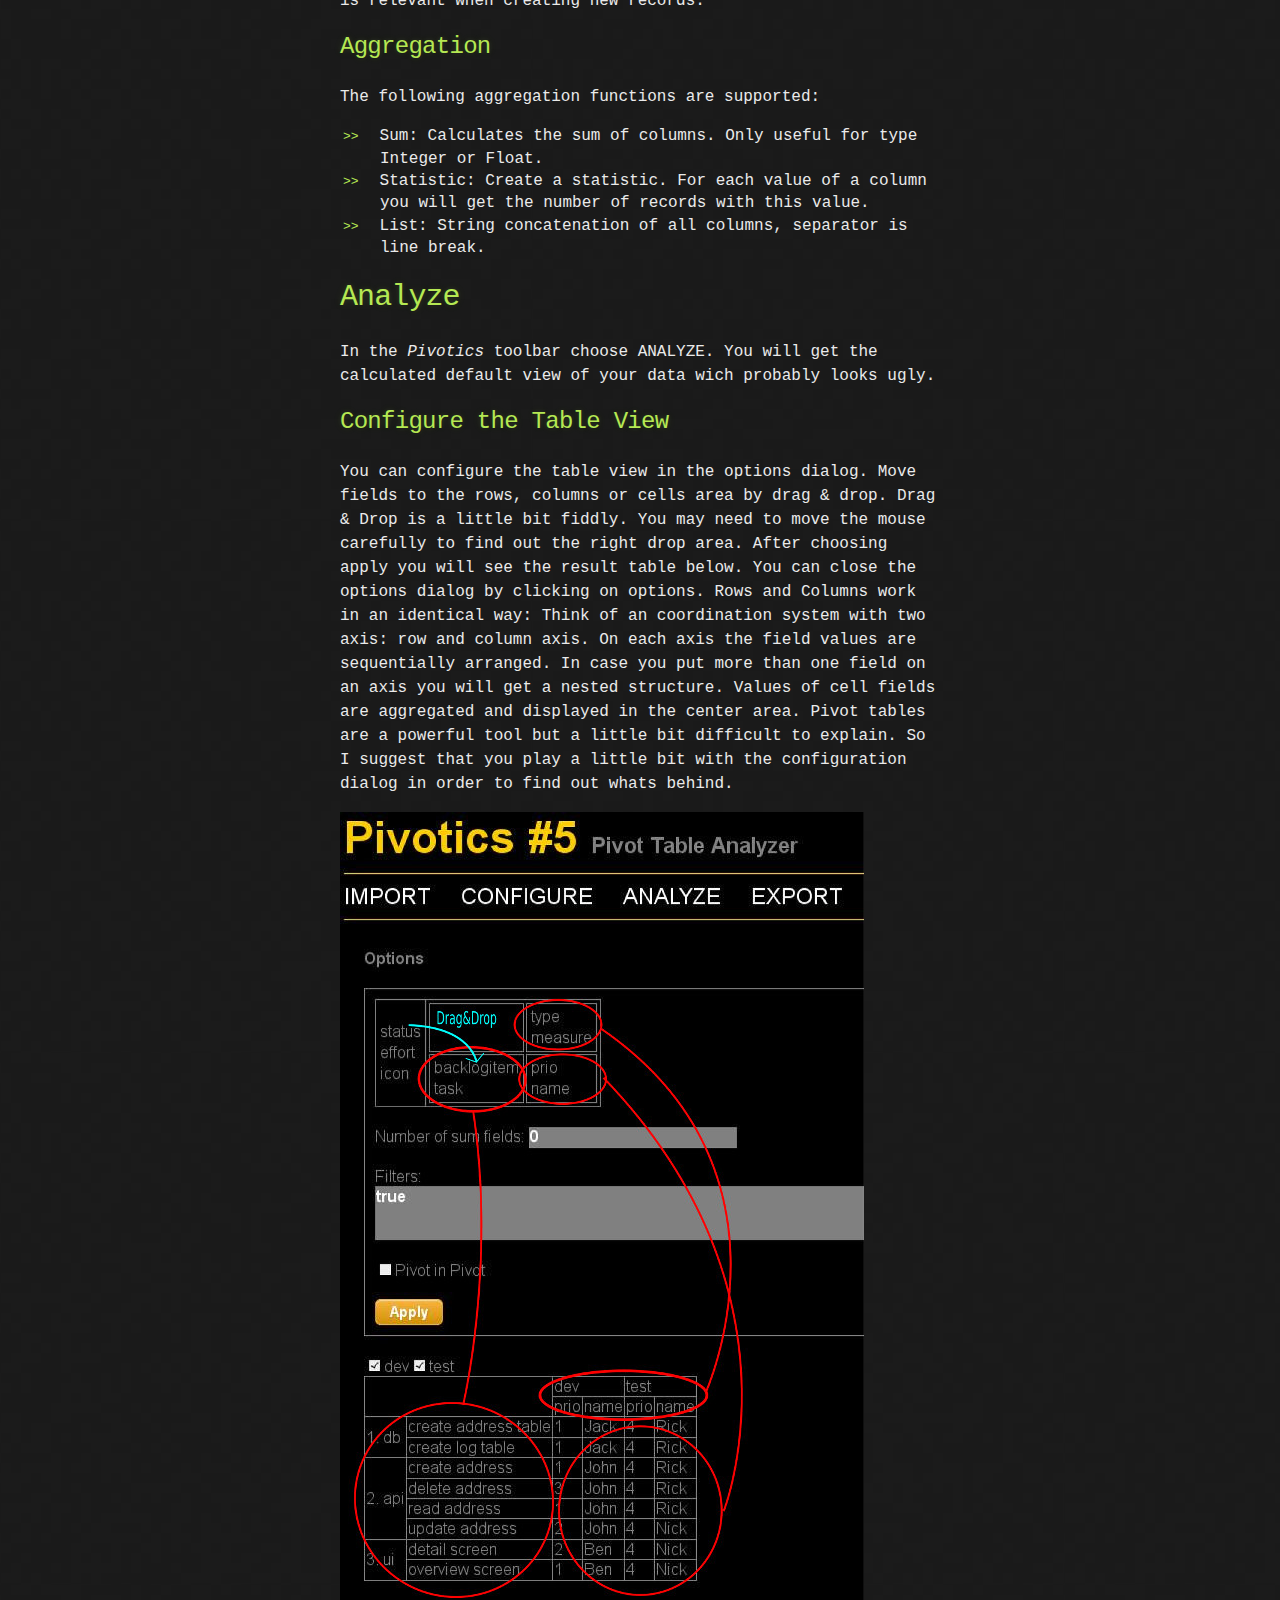
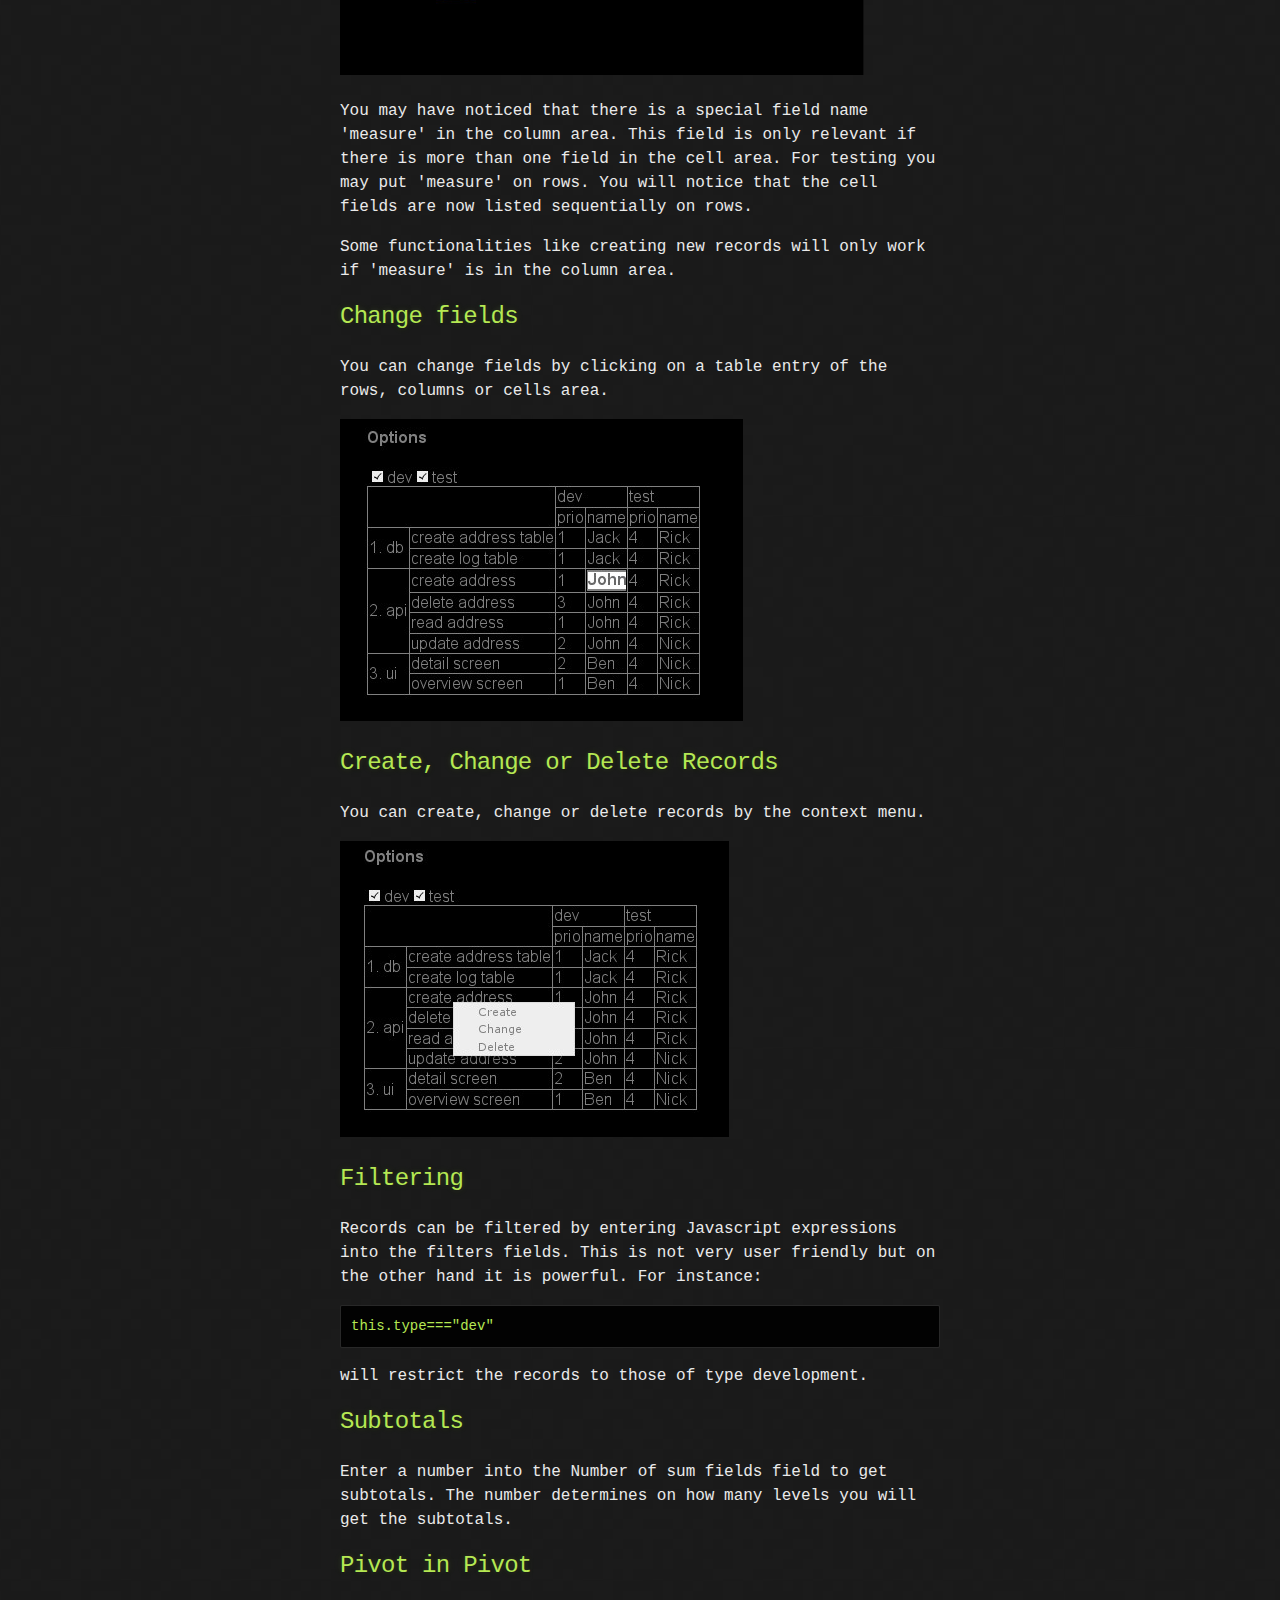
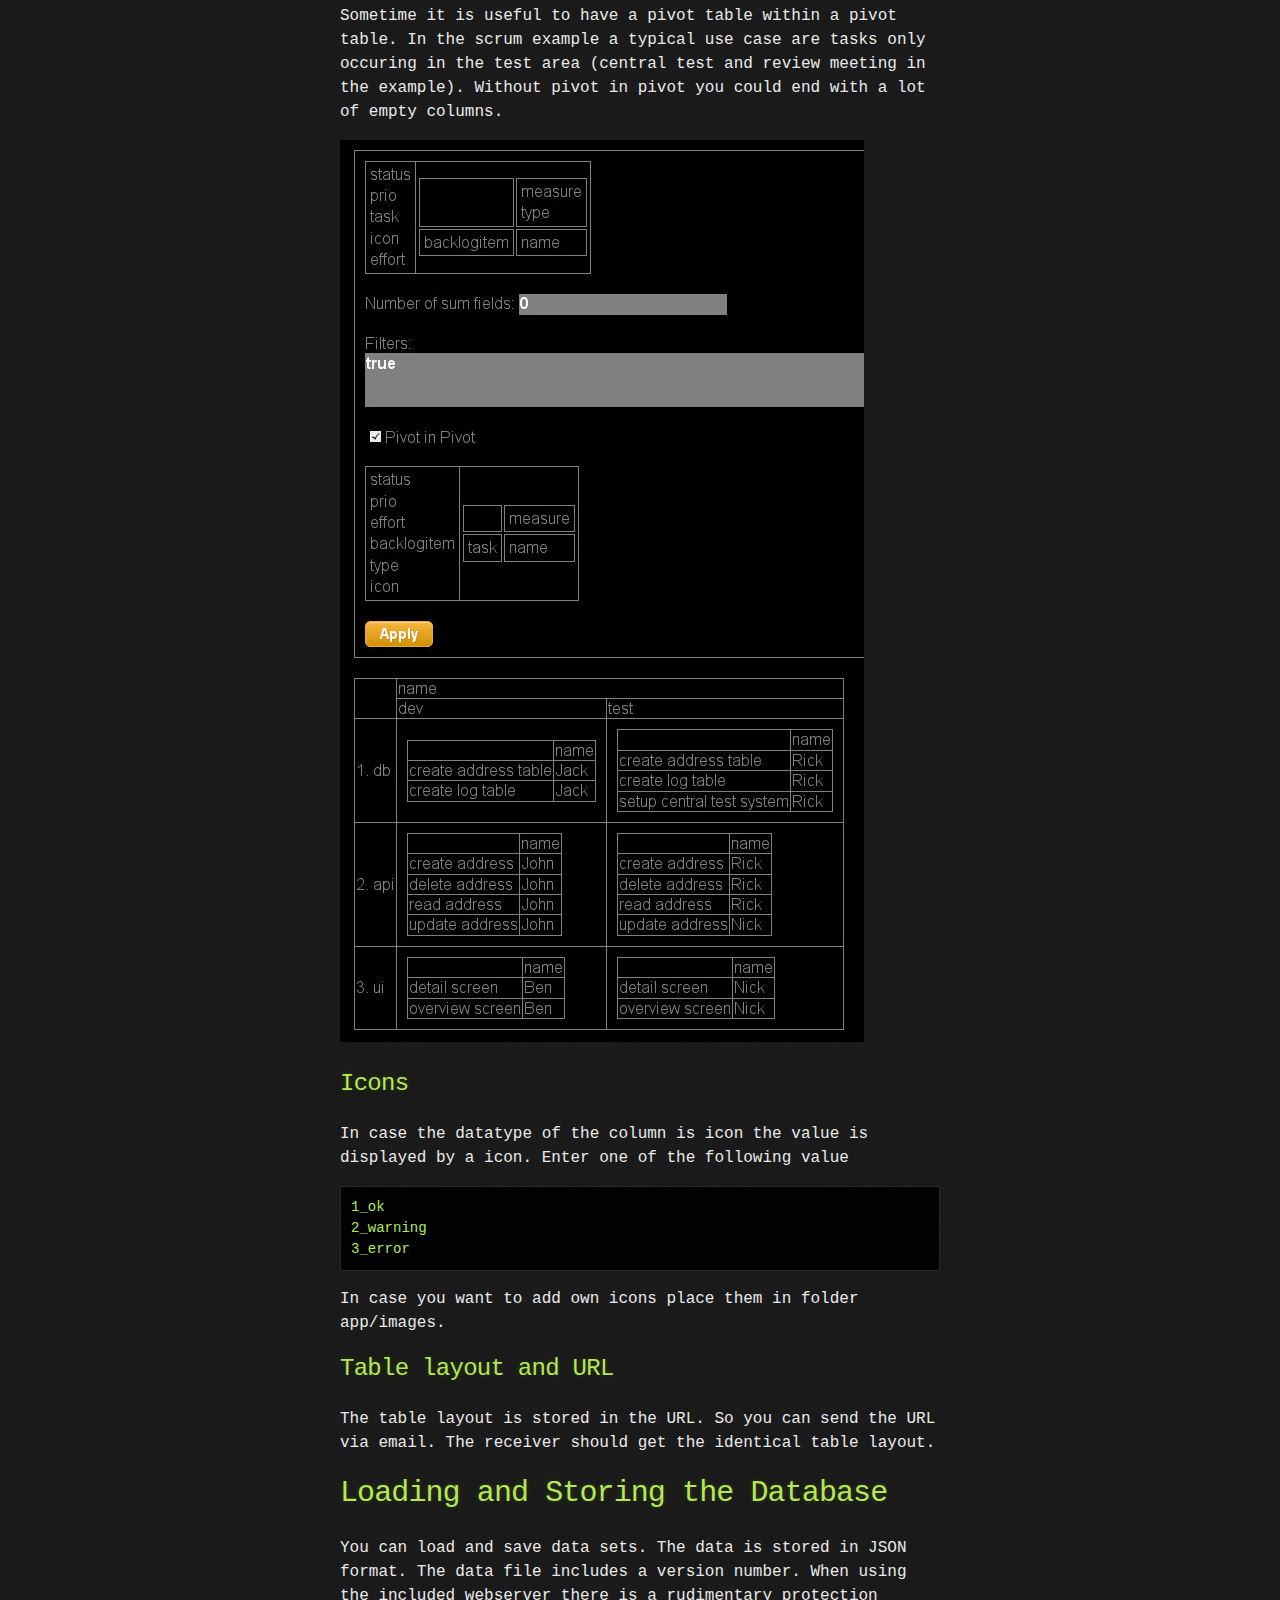
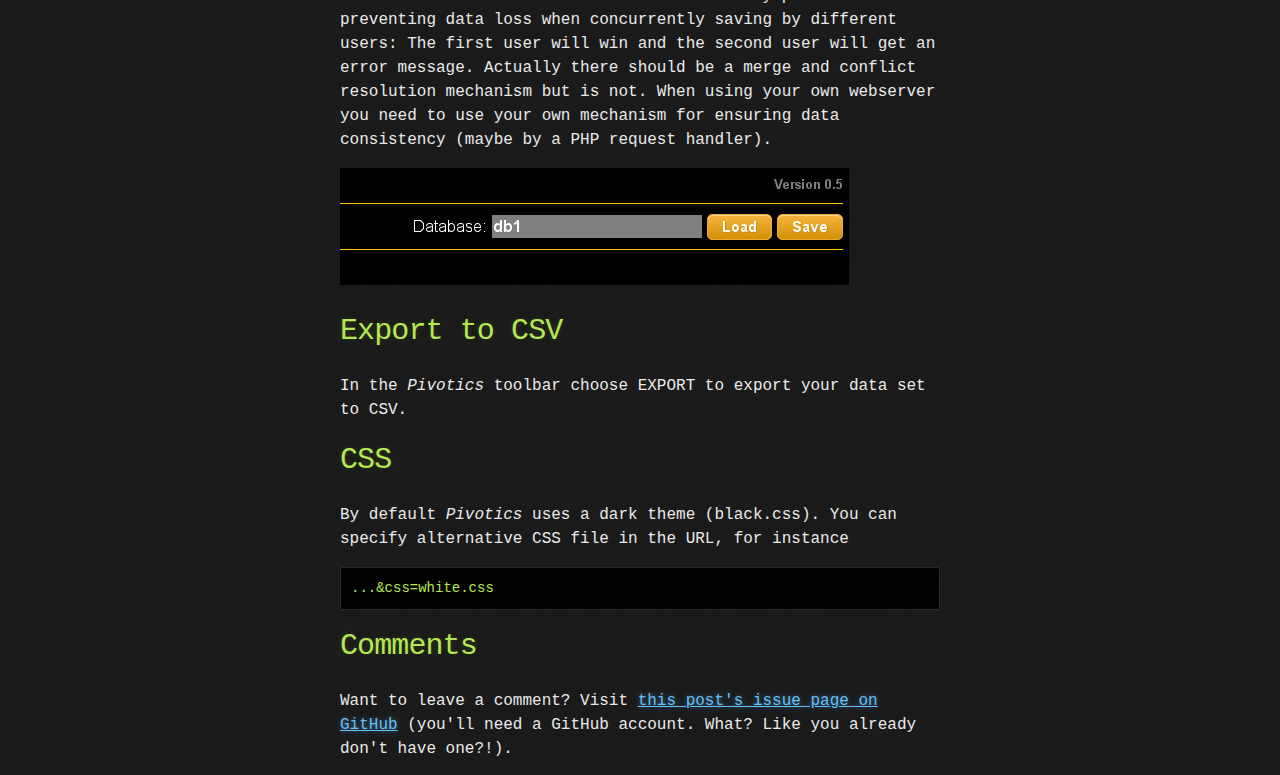
==== commit 02042a05: "comment system" ====
--- a/index.html
+++ b/index.html
@@ -7,7 +7,13 @@
     <link rel="stylesheet" type="text/css" href="stylesheets/stylesheet.css" media="screen" />
     <link rel="stylesheet" type="text/css" href="stylesheets/pygment_trac.css" media="screen" />
     <link rel="stylesheet" type="text/css" href="stylesheets/print.css" media="print" />
-
+     <link rel="stylesheet" type="text/css" href="stylesheets/comments.css" media="screen" />
+
+	<script src="javascripts/jquery-1.7.2.min.js" type="text/javascript"></script>
+	<script src="javascripts/comments.js" type="text/javascript"></script>
+	
+	<script src="https://api.github.com/repos/os69/pivotics/issues/1/comments?callback=comments.parse" type="text/javascript"></script>
+	
     <title>Pivotics by os69</title>
   </head>
 
@@ -29,7 +35,6 @@
     <div class="container">
       <section id="main_content">
         
-
 <h1>TOC</h1>
 
 <ul>
@@ -43,6 +48,7 @@
 <li><a href="#loadsave">Loading and Storing the Database</a></li>
 <li><a href="#export">Export to CSV</a></li>
 <li><a href="#css">CSS</a></li>
+<li><a href="#comments">Comments</a></li>
 </ul><p><a name="introduction"></a></p>
 
 <h1>Introduction</h1>
@@ -326,9 +332,22 @@
 
 <pre><code>...&amp;css=white.css
 </code></pre>
+
+<a name="comments"></a>
+<h1>Comments</h1>
+  
+  <div class="comment-create">  Want to leave a comment? Visit <a href="https://github.com/os69/pivotics/issues/1"> this post's issue page on GitHub</a> (you'll need a GitHub account. What? Like you already don't have one?!).
+  </div>
+  
+  
+<div id="comments"></div>
+<script>window.comments.render($("#comments"));</script>
+
+
       </section>
     </div>
 
     
+
   </body>
 </html>--- a/stylesheets/stylesheet.css
+++ b/stylesheets/stylesheet.css
@@ -244,4 +244,6 @@
 
 .cf {
   zoom:1;
-}+}
+
+
--- a/stylesheets/comments.css
+++ b/stylesheets/comments.css
@@ -0,0 +1,48 @@
+div.comment-create {
+	margin-bottom: 20px;
+}
+
+div.comment-container {
+	border-width: 1px;
+	border-style: solid;	
+	border-color:gray;
+	margin-bottom: 20px;
+}
+
+
+div.comment-header {
+	border-bottom-style: solid;
+	border-bottom-width: 1px;
+	border-bottom-color: gray;
+}
+
+img.comment-gravatar {
+	height: 30px;
+	vertical-align:middle;
+}
+
+span.comment-id{
+	margin-left: 10px;
+}
+
+
+span.comment-date{
+		margin-left: 10px;
+		color:gray;
+		font-size: 0.7em;
+}
+
+div.comment-body{
+	color: #B5E853;
+	background-color: black;
+	padding:5px;
+}
+
+.comment-link a{
+	color:inherit;
+	text-decoration: none;
+}
+
+.comment-link a:hover{
+	text-decoration: underline;
+}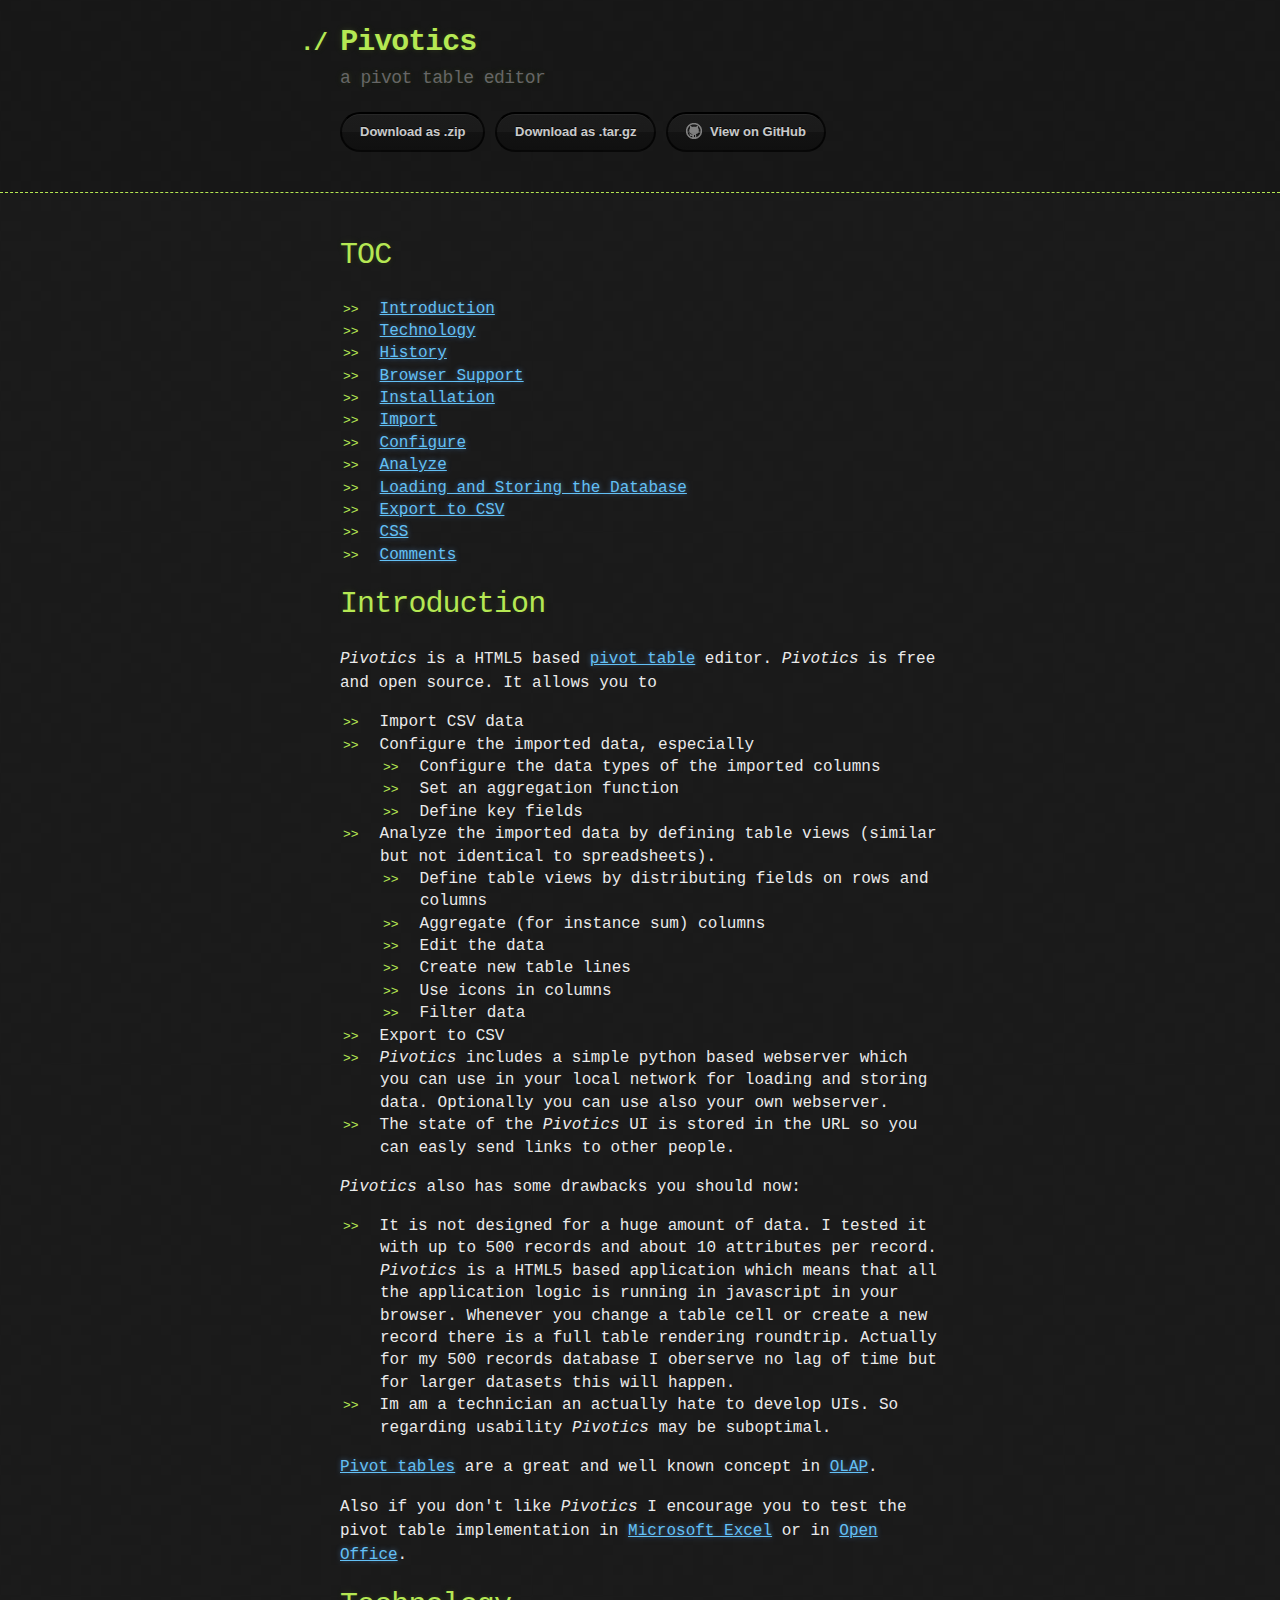
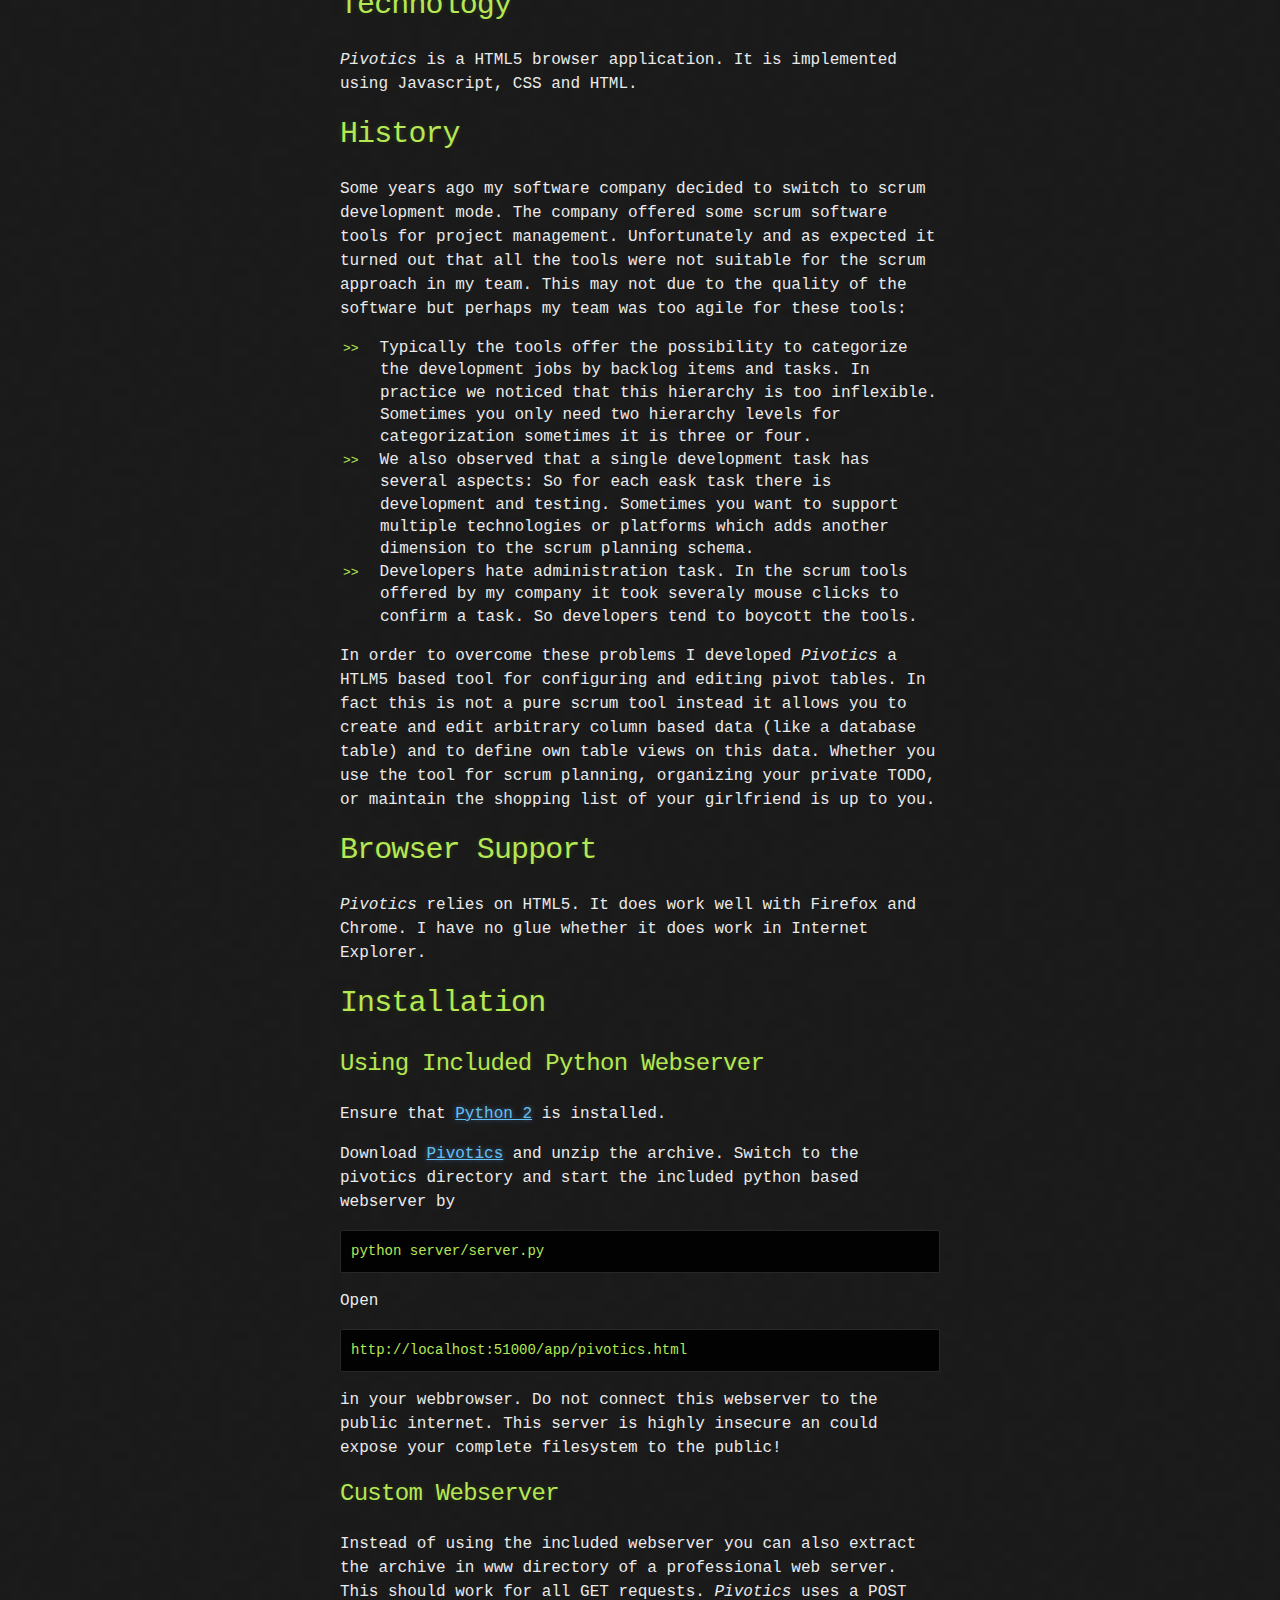
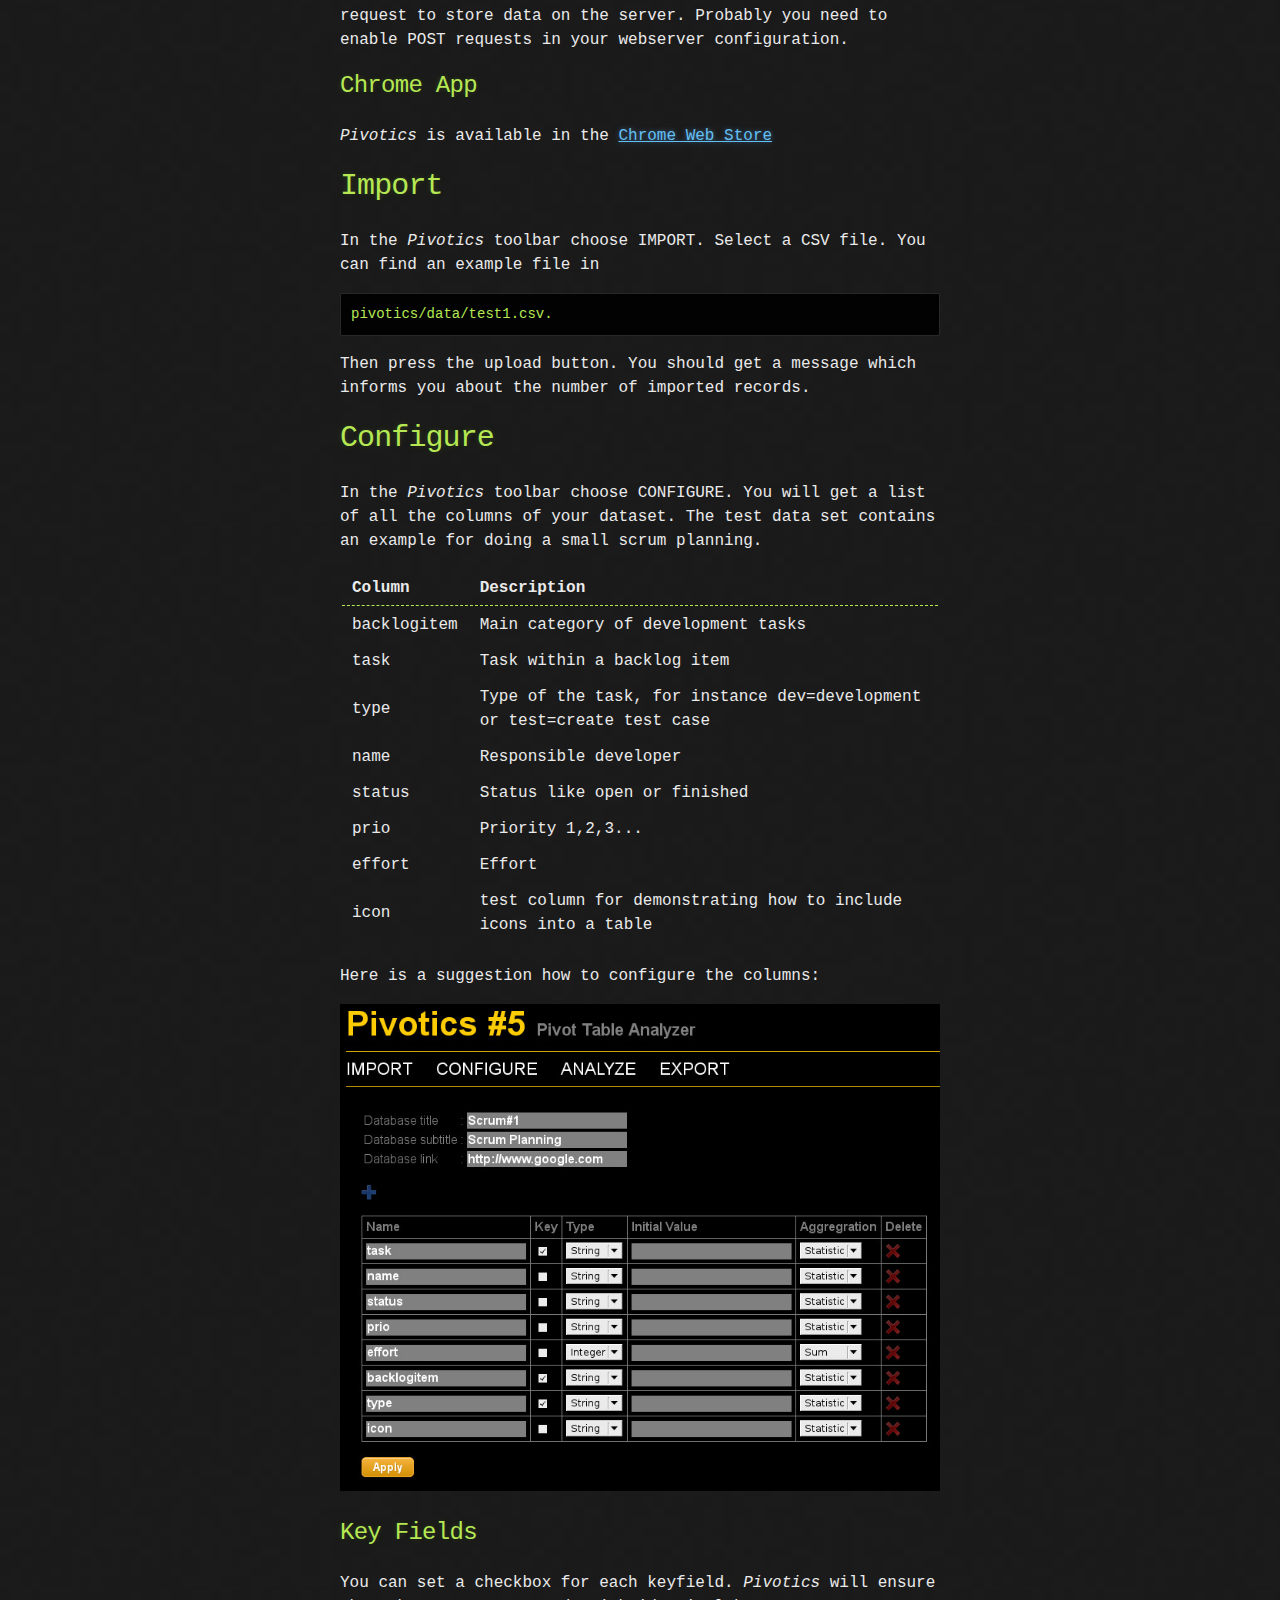
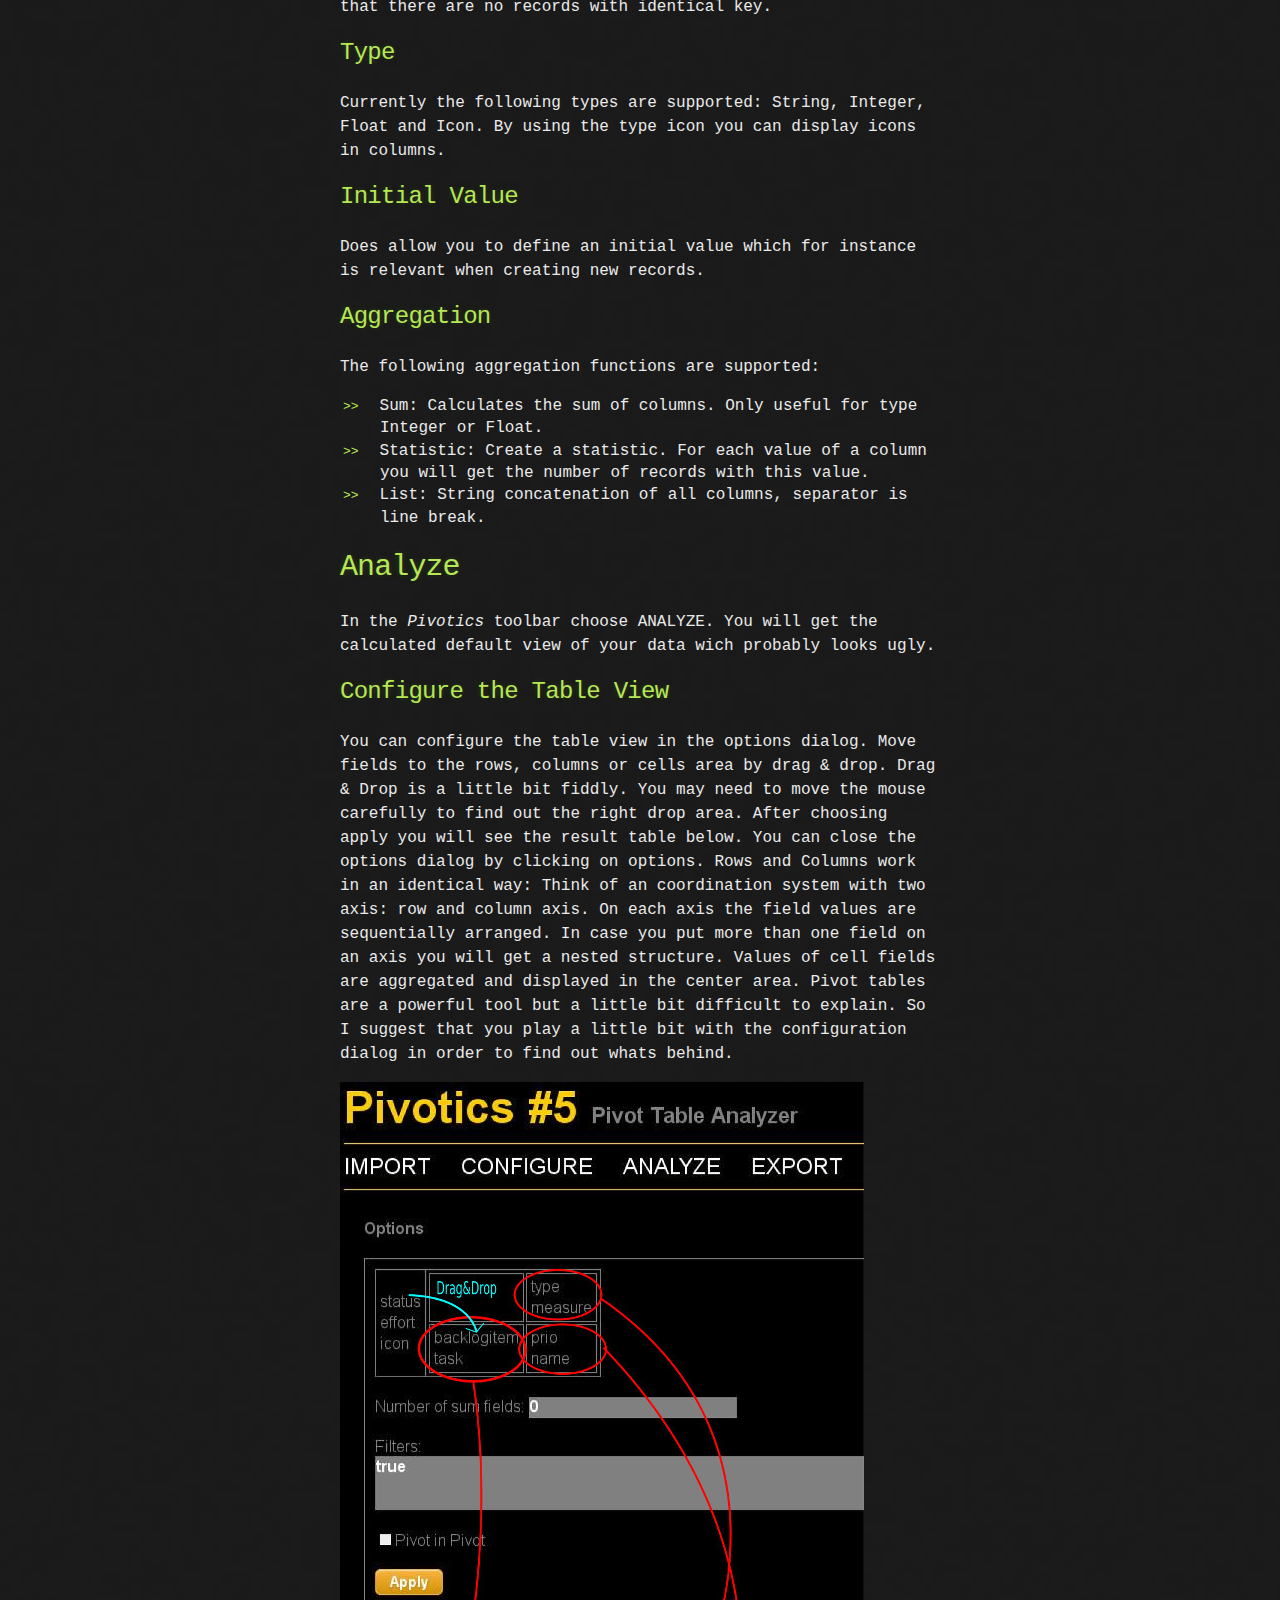
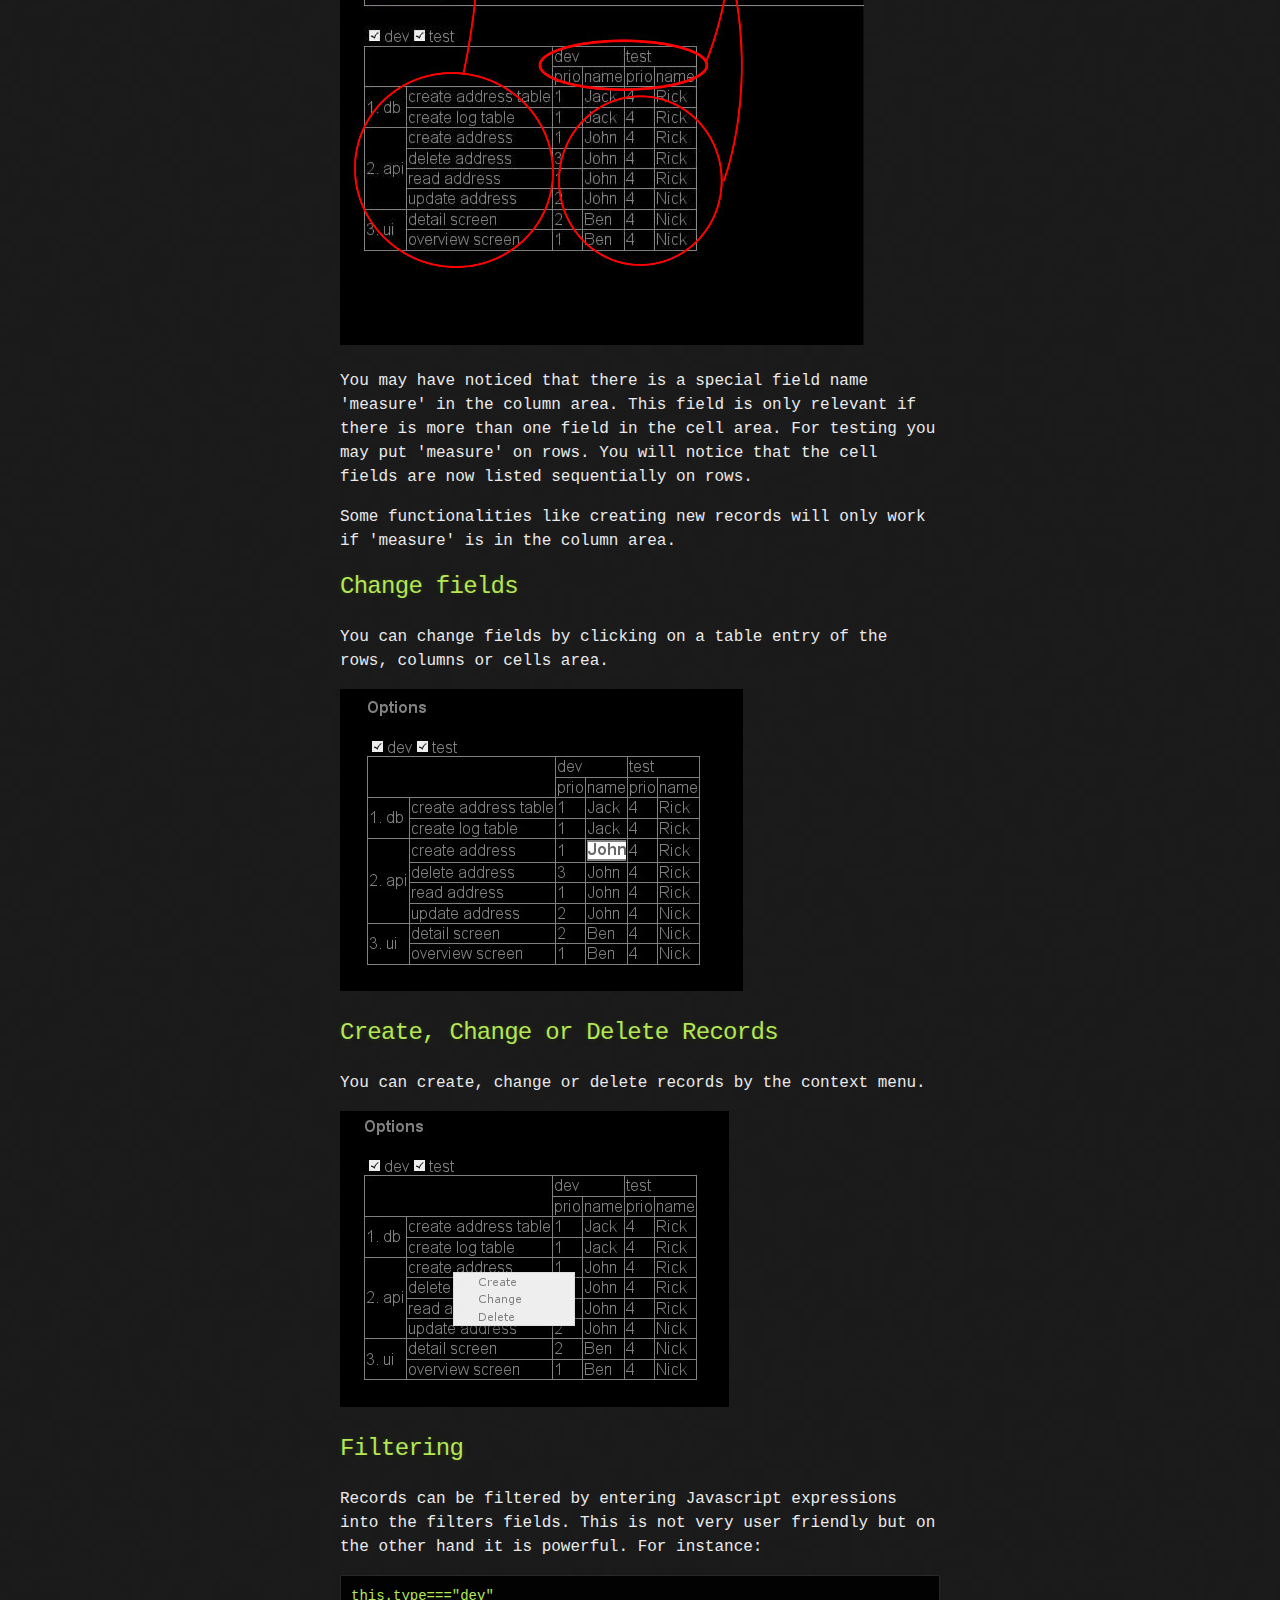
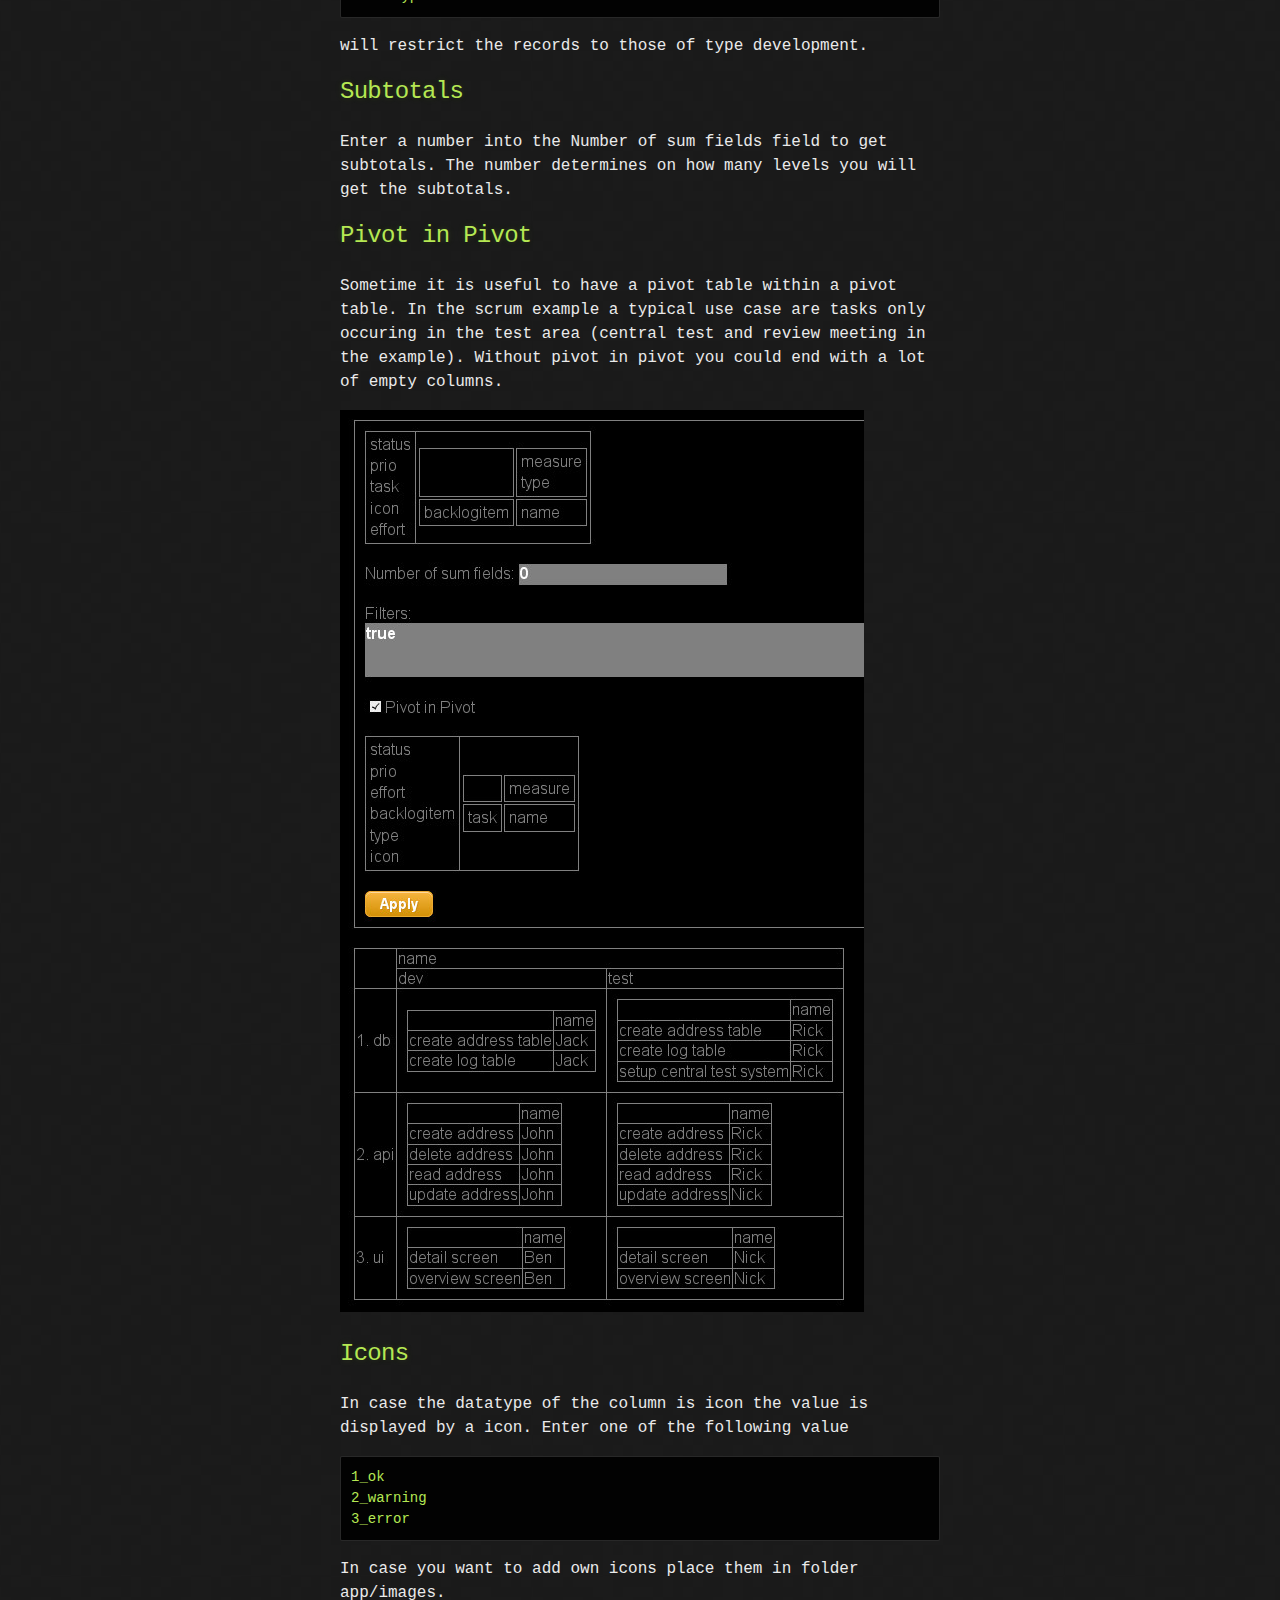
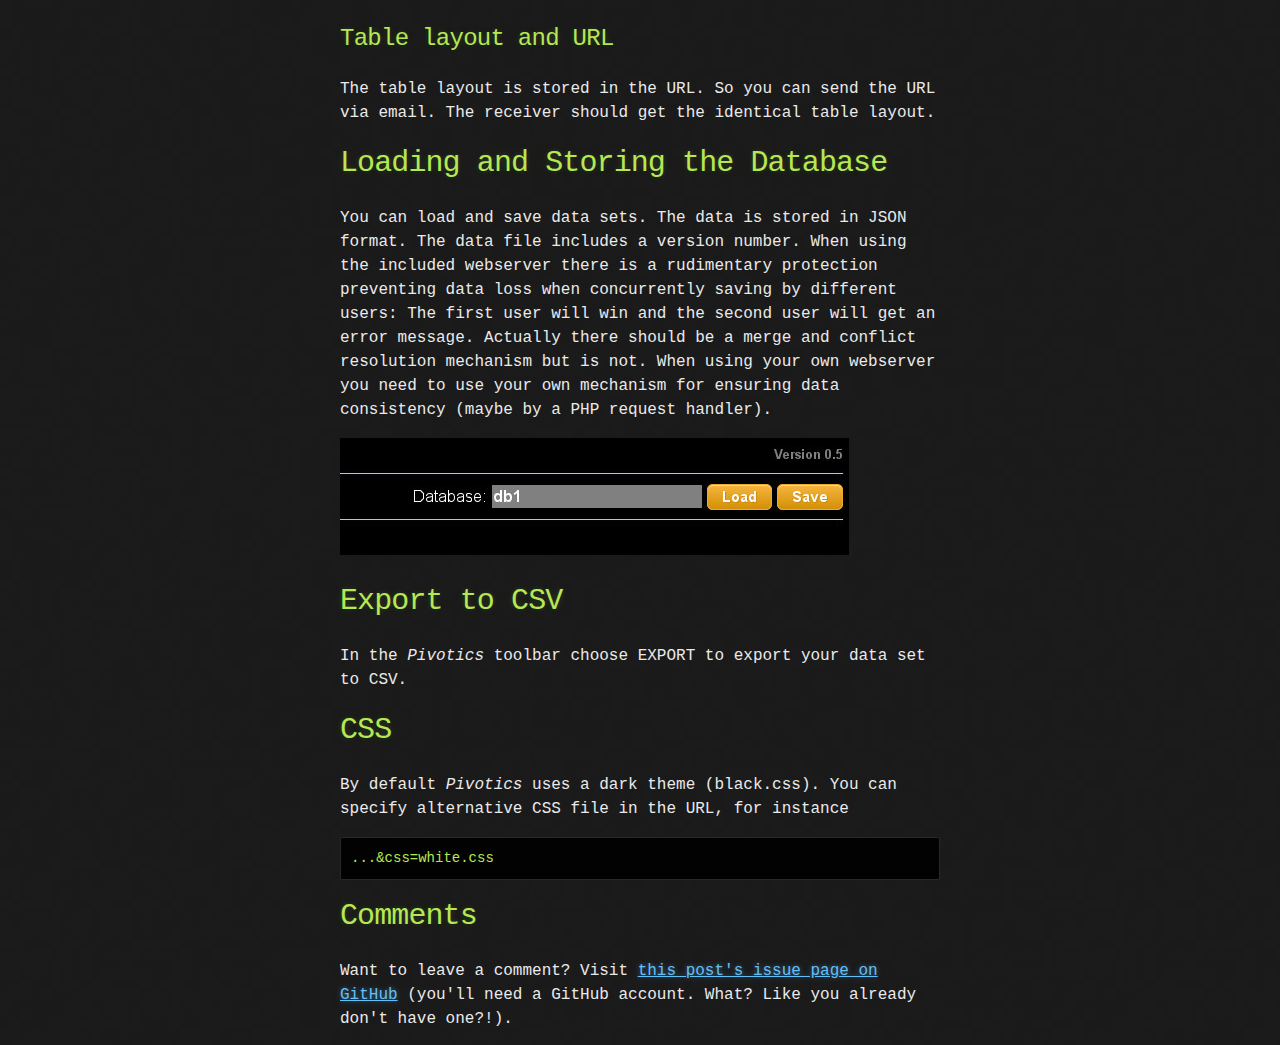
==== commit b90ea4d3: "doc update" ====
--- a/index.html
+++ b/index.html
@@ -34,11 +34,14 @@
 
     <div class="container">
       <section id="main_content">
+
         
+<!-- BEGIN DOC -->
 <h1>TOC</h1>
 
 <ul>
 <li><a href="#introduction">Introduction</a></li>
+<li><a href="#techcnology">Technology</a></li>
 <li><a href="#history">History</a></li>
 <li><a href="#browsersupport">Browser Support</a></li>
 <li><a href="#installation">Installation</a></li>
@@ -49,39 +52,37 @@
 <li><a href="#export">Export to CSV</a></li>
 <li><a href="#css">CSS</a></li>
 <li><a href="#comments">Comments</a></li>
-</ul><p><a name="introduction"></a></p>
+</ul>
+
+<p><a name="introduction"></a></p>
 
 <h1>Introduction</h1>
 
-<p><em>Pivotics</em> is a HTML5 based <a href="http://en.wikipedia.org/wiki/Pivot_table">pivot table</a> editor. It allows you to</p>
+<p><em>Pivotics</em> is a HTML5 based <a href="http://en.wikipedia.org/wiki/Pivot_table">pivot table</a> editor. <em>Pivotics</em> is free and open source. It allows you to</p>
 
 <ul>
 <li>Import CSV data</li>
 <li>Configure the imported data, especially
-
 <ul>
 <li>Configure the data types of the imported columns</li>
 <li>Set an aggregation function</li>
 <li>Define key fields</li>
-</ul>
-</li>
-<li>Analyze the imported data by defining table views.
-
+</ul></li>
+<li>Analyze the imported data by defining table views (similar but not identical to spreadsheets).
 <ul>
 <li>Define table views by distributing fields on rows and columns</li>
 <li>Aggregate (for instance sum) columns</li>
 <li>Edit the data</li>
 <li>Create new table lines</li>
 <li>Use icons in columns</li>
-<li>Filter data<br>
-</li>
-</ul>
-</li>
+<li>Filter data          </li>
+</ul></li>
 <li>Export to CSV</li>
-<li>
-<em>Pivotics</em> includes a simple python based webserver which you can use in your local network for loading and storing data. Optionally you can use also your own webserver. </li>
+<li><em>Pivotics</em> includes a simple python based webserver which you can use in your local network for loading and storing data. Optionally you can use also your own webserver. </li>
 <li>The state of the <em>Pivotics</em> UI is stored in the URL so you can easly send links to other people.</li>
-</ul><p><em>Pivotics</em> also has some drawbacks you should now:</p>
+</ul>
+
+<p><em>Pivotics</em> also has some drawbacks you should now:</p>
 
 <ul>
 <li>It is not designed for a huge amount of data. I tested it with up to 500 records and about 10 attributes per record.
@@ -89,9 +90,17 @@
 Whenever you change a table cell or create a new record there is a full table rendering roundtrip. Actually for my 500 records database
 I oberserve no lag of time but for larger datasets this will happen.</li>
 <li>Im am a technician an actually hate to develop UIs. So regarding usability <em>Pivotics</em> may be suboptimal.</li>
-</ul><p><a href="http://en.wikipedia.org/wiki/Pivot_table">Pivot tables</a> are a great and well known concept in <a href="http://en.wikipedia.org/wiki/Online_analytical_processing">OLAP</a>.</p>
+</ul>
+
+<p><a href="http://en.wikipedia.org/wiki/Pivot_table">Pivot tables</a> are a great and well known concept in <a href="http://en.wikipedia.org/wiki/Online_analytical_processing">OLAP</a>.</p>
 
 <p>Also if you don't like <em>Pivotics</em> I encourage you to test the pivot table implementation in <a href="http://office.microsoft.com/en-us/excel-help/pivottable-reports-101-HA001034632.aspx">Microsoft Excel</a> or in <a href="http://openoffice.blogs.com/openoffice/2006/11/data_pilots_in_.html">Open Office</a>.</p>
+
+<p><a name="technology"></a></p>
+
+<h1>Technology</h1>
+
+<p><em>Pivotics</em> is a HTML5 browser application. It is implemented using Javascript, CSS and HTML.</p>
 
 <p><a name="history"></a></p>
 
@@ -112,10 +121,12 @@
 schema.</li>
 <li>Developers hate administration task. In the scrum tools offered by my company it took severaly mouse clicks to confirm a task.
 So developers tend to boycott the tools.</li>
-</ul><p>In order to overcome these problems I developed <em>Pivotics</em> a HTLM5 based tool for configuring and editing pivot tables.
+</ul>
+
+<p>In order to overcome these problems I developed <em>Pivotics</em> a HTLM5 based tool for configuring and editing pivot tables.
 In fact this is not a pure scrum tool instead it allows you to create and edit arbitrary column based data (like a database table) and
 to define own table views on this data.
-Whether you use the tools for scrum planning, organizing your private TODO, or maintain the shopping list of your girlfriend is up to you.</p>
+Whether you use the tool for scrum planning, organizing your private TODO, or maintain the shopping list of your girlfriend is up to you.</p>
 
 <p><a name="browsersupport"></a></p>
 
@@ -151,13 +162,17 @@
 web server. This should work for all GET requests. <em>Pivotics</em> uses a POST request to store data on the server. Probably you need
 to enable  POST requests in your webserver configuration.</p>
 
+<h2>Chrome App</h2>
+
+<p><em>Pivotics</em> is available in the <a href="https://chrome.google.com/webstore/search/pivotics">Chrome Web Store</a></p>
+
 <p><a name="import"></a></p>
 
 <h1>Import</h1>
 
 <p>In the <em>Pivotics</em> toolbar choose IMPORT. Select a CSV file. You can find an example file in  </p>
 
-<pre><code>pivotics/data/test1.csv. 
+<pre><code>pivotics/data/test1.csv.
 </code></pre>
 
 <p>Then press the upload button.
@@ -171,43 +186,22 @@
 The test data set contains an example for doing a small scrum planning. </p>
 
 <table>
-<tr>
-<th>Column</th>
-<th>Description</th>
-</tr>
-<tr>
-<td>backlogitem</td>
-<td>Main category of development tasks</td>
-</tr>
-<tr>
-<td>task</td>
-<td>Task within a backlog item</td>
-</tr>
-<tr>
-<td>type</td>
-<td>Type of the task, for instance dev=development or test=create test case</td>
-</tr>
-<tr>
-<td>name</td>
-<td>Responsible developer</td>
-</tr>
-<tr>
-<td>status</td>
-<td>Status like open or finished</td>
-</tr>
-<tr>
-<td>prio</td>
-<td>Priority 1,2,3...</td>
-</tr>
-<tr>
-<td>effort</td>
-<td>Effort</td>
-</tr>
-<tr>
-<td>icon</td>
-<td>test column for demonstrating how to include icons into a table</td>
-</tr>
-</table><p>Here is a suggestion how to configure the columns:</p>
+<thead>
+<tr> <th>Column</th><th>Description</th>
+</thead>
+<tbody>
+<tr><td>backlogitem</td><td>Main category of development tasks</td></tr>
+<tr><td>task</td><td>Task within a backlog item</td></tr>
+<tr><td>type</td><td>Type of the task, for instance dev=development or test=create test case</td></tr>
+<tr><td>name</td><td>Responsible developer</td></tr>
+<tr><td>status</td><td>Status like open or finished</td></tr>
+<tr><td>prio</td><td>Priority 1,2,3...</td></tr>
+<tr><td>effort</td><td>Effort</td></tr>
+<tr><td>icon</td><td>test column for demonstrating how to include icons into a table</td></tr>
+</tbody>
+</table>
+
+<p>Here is a suggestion how to configure the columns:</p>
 
 <p><img alt="configure screen" src="doc/configure.jpg"></p>
 
@@ -232,7 +226,9 @@
 <li>Sum: Calculates the sum of columns. Only useful for type Integer or Float.</li>
 <li>Statistic: Create a statistic. For each value of a column you will get the number of records with this value.</li>
 <li>List: String concatenation of all columns, separator is line break.</li>
-</ul><p><a name="analyze"></a></p>
+</ul>
+
+<p><a name="analyze"></a></p>
 
 <h1>Analyze</h1>
 
@@ -333,13 +329,15 @@
 <pre><code>...&amp;css=white.css
 </code></pre>
 
+ <!-- END CONTENT -->
 <a name="comments"></a>
 <h1>Comments</h1>
   
   <div class="comment-create">  Want to leave a comment? Visit <a href="https://github.com/os69/pivotics/issues/1"> this post's issue page on GitHub</a> (you'll need a GitHub account. What? Like you already don't have one?!).
   </div>
-  
-  
+   
+
+ 
 <div id="comments"></div>
 <script>window.comments.render($("#comments"));</script>
 
